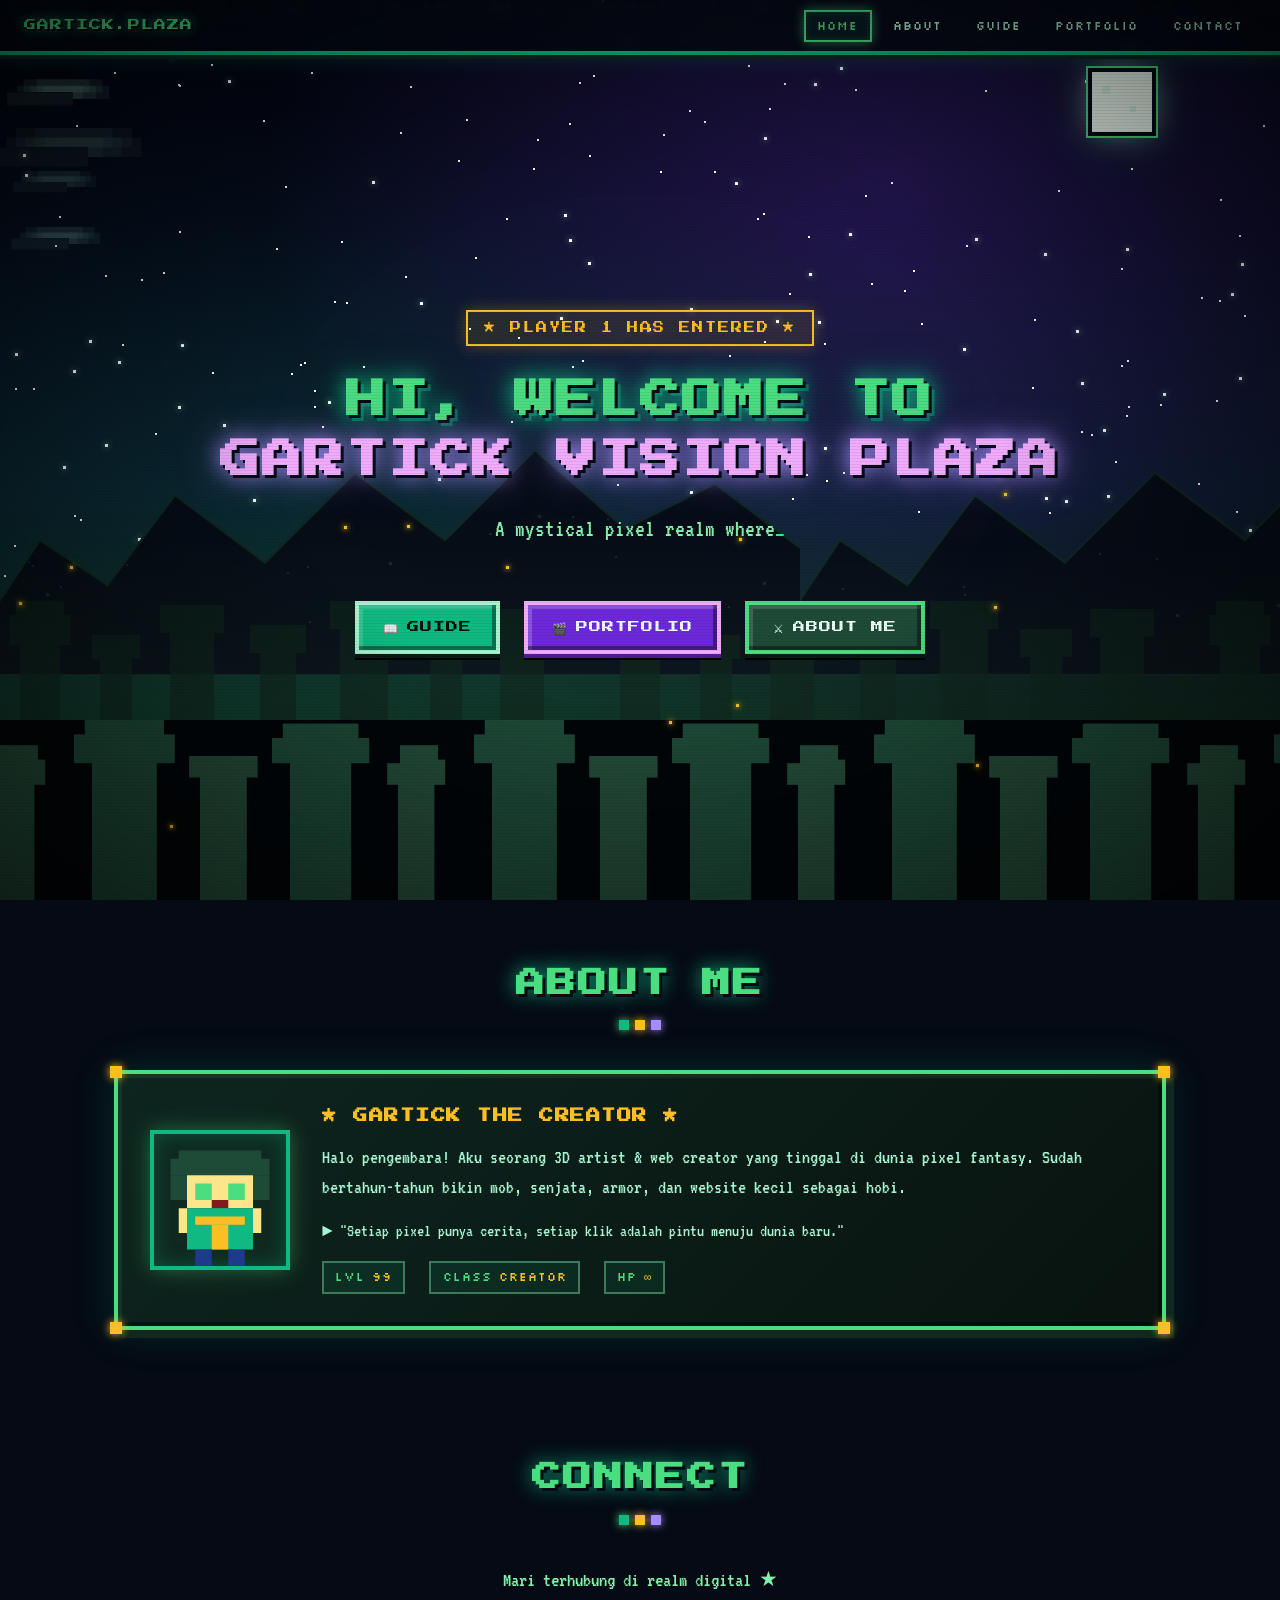
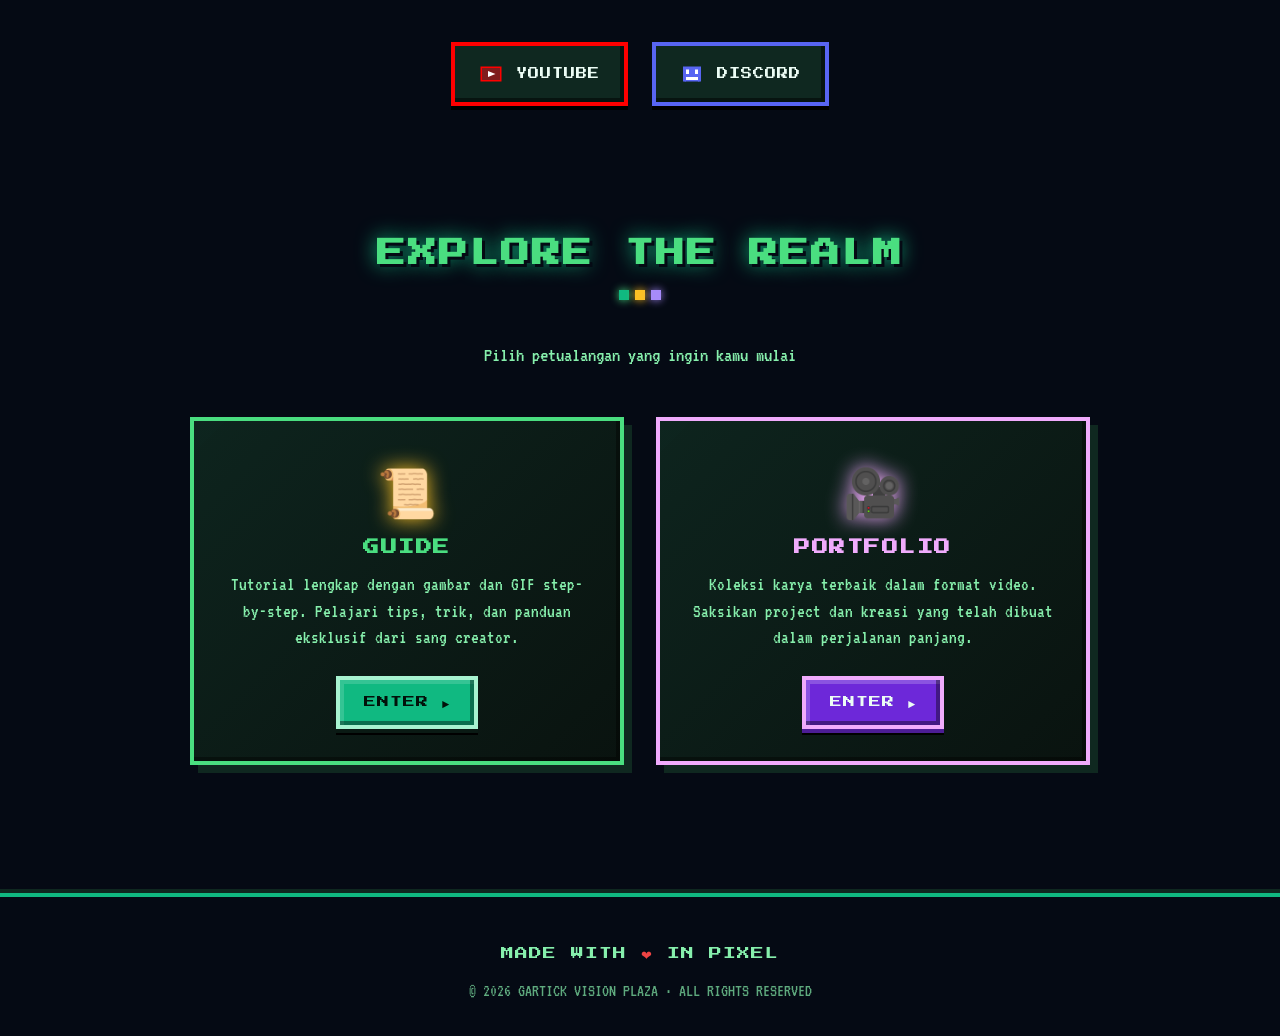
==== index.html @ 2cd1d291 "Add files via upload" ====
<!DOCTYPE html>
<html lang="id">
<head>
  <meta charset="UTF-8">
  <meta name="viewport" content="width=device-width, initial-scale=1.0, maximum-scale=1">
  <title>Gartick Vision Plaza — Home</title>
  <meta name="description" content="Gartick Vision Plaza — a mystical pixel fantasy realm of guides, portfolio, and creative adventures.">
  <meta name="theme-color" content="#0a1a14">
  <link rel="stylesheet" href="style.css">
  <link rel="icon" href="data:image/svg+xml,<svg xmlns='http://www.w3.org/2000/svg' viewBox='0 0 16 16'><rect width='16' height='16' fill='%230a1a14'/><rect x='2' y='2' width='12' height='12' fill='%234ade80'/><rect x='5' y='5' width='6' height='6' fill='%230a1a14'/></svg>">
</head>
<body>

  <!-- LOADER -->
  <div id="loader">
    <div class="loader-text">LOADING...</div>
    <div class="loader-bar"><div class="loader-fill"></div></div>
    <div class="loader-text" style="font-size: 0.6rem; opacity: 0.7;">GARTICK VISION PLAZA</div>
  </div>

  <!-- BACKGROUND -->
  <div class="bg-container">
    <div class="sky-gradient"></div>
    <div class="stars"></div>
    <div class="moon"></div>
    <div class="rain"></div>
    <div class="mountains"></div>
    <div class="trees-back"></div>
    <div class="fog"></div>
    <div class="trees-front"></div>
  </div>
  <div class="scanlines"></div>
  <div class="vignette"></div>

  <!-- NAV -->
  <nav>
    <a href="index.html" class="logo">GARTICK.PLAZA</a>
    <button class="mobile-toggle" aria-label="Menu">☰</button>
    <ul class="nav-links">
      <li><a href="index.html" class="active">HOME</a></li>
      <li><a href="#about">ABOUT</a></li>
      <li><a href="guide.html">GUIDE</a></li>
      <li><a href="portfolio.html">PORTFOLIO</a></li>
      <li><a href="#contact">CONTACT</a></li>
    </ul>
  </nav>

  <!-- HERO -->
  <section class="hero">
    <div class="welcome-tag">★ PLAYER 1 HAS ENTERED ★</div>
    <h1 class="hero-title">
      HI, WELCOME TO<br>
      <span class="accent">GARTICK VISION PLAZA</span>
    </h1>
    <p class="hero-subtitle" data-typewriter="A mystical pixel realm where imagination takes shape..."></p>
    <div class="btn-group">
      <a href="guide.html" class="pixel-btn primary">
        <span>📖</span> GUIDE
      </a>
      <a href="portfolio.html" class="pixel-btn purple">
        <span>🎬</span> PORTFOLIO
      </a>
      <a href="#about" class="pixel-btn">
        <span>⚔</span> ABOUT ME
      </a>
    </div>
  </section>

  <!-- ABOUT -->
  <section class="section reveal" id="about">
    <h2 class="section-title">ABOUT ME</h2>
    <div class="section-divider">
      <span class="pixel"></span>
      <span class="pixel"></span>
      <span class="pixel"></span>
    </div>

    <div class="about-card">
      <span class="corner-tl"></span>
      <span class="corner-tr"></span>
      <div class="avatar-frame">
        <!-- Pixel avatar SVG -->
        <svg class="avatar-sprite" viewBox="0 0 16 16" xmlns="http://www.w3.org/2000/svg">
          <!-- Hair -->
          <rect x="3" y="2" width="10" height="2" fill="#1e4a38"/>
          <rect x="2" y="3" width="12" height="2" fill="#1e4a38"/>
          <rect x="2" y="5" width="2" height="3" fill="#1e4a38"/>
          <rect x="12" y="5" width="2" height="3" fill="#1e4a38"/>
          <!-- Face -->
          <rect x="4" y="5" width="8" height="4" fill="#fde68a"/>
          <!-- Eyes -->
          <rect x="5" y="6" width="2" height="2" fill="#4ade80"/>
          <rect x="9" y="6" width="2" height="2" fill="#4ade80"/>
          <!-- Mouth -->
          <rect x="7" y="8" width="2" height="1" fill="#7f1d1d"/>
          <!-- Body -->
          <rect x="4" y="9" width="8" height="5" fill="#10b981"/>
          <rect x="5" y="10" width="6" height="1" fill="#fbbf24"/>
          <rect x="7" y="11" width="2" height="3" fill="#fbbf24"/>
          <!-- Arms -->
          <rect x="3" y="9" width="1" height="3" fill="#fde68a"/>
          <rect x="12" y="9" width="1" height="3" fill="#fde68a"/>
          <!-- Legs -->
          <rect x="5" y="14" width="2" height="2" fill="#1e3a8a"/>
          <rect x="9" y="14" width="2" height="2" fill="#1e3a8a"/>
        </svg>
      </div>

      <div class="about-text">
        <h3>★ GARTICK THE CREATOR ★</h3>
        <p>Halo pengembara! Aku seorang 3D artist & web creator yang tinggal di dunia pixel fantasy. Sudah bertahun-tahun bikin mob, senjata, armor, dan website kecil sebagai hobi.</p>
        <p class="text-gold" style="font-size: 1.1rem;">► "Setiap pixel punya cerita, setiap klik adalah pintu menuju dunia baru."</p>
        <div class="stat-row">
          <span class="stat">LVL <span class="value">99</span></span>
          <span class="stat">CLASS <span class="value">CREATOR</span></span>
          <span class="stat">HP <span class="value">∞</span></span>
        </div>
      </div>
    </div>
  </section>

  <!-- SOCIAL -->
  <section class="section reveal" id="contact">
    <h2 class="section-title">CONNECT</h2>
    <div class="section-divider">
      <span class="pixel"></span>
      <span class="pixel"></span>
      <span class="pixel"></span>
    </div>
    <p class="section-subtitle">Mari terhubung di realm digital ★</p>

    <div class="social-container">
      <a href="#" target="_blank" rel="noopener" class="social-btn youtube">
        <svg class="icon" viewBox="0 0 16 16" xmlns="http://www.w3.org/2000/svg">
          <rect x="1" y="3" width="14" height="10" fill="#ff0000"/>
          <rect x="2" y="4" width="12" height="8" fill="#7f1d1d"/>
          <polygon points="6,6 6,10 11,8" fill="#fff"/>
        </svg>
        YOUTUBE
      </a>
      <a href="#" target="_blank" rel="noopener" class="social-btn discord">
        <svg class="icon" viewBox="0 0 16 16" xmlns="http://www.w3.org/2000/svg">
          <rect x="2" y="3" width="12" height="10" fill="#5865f2"/>
          <rect x="4" y="5" width="2" height="3" fill="#fff"/>
          <rect x="10" y="5" width="2" height="3" fill="#fff"/>
          <rect x="4" y="10" width="8" height="2" fill="#fff"/>
          <rect x="3" y="11" width="1" height="2" fill="#5865f2"/>
          <rect x="12" y="11" width="1" height="2" fill="#5865f2"/>
        </svg>
        DISCORD
      </a>
    </div>
  </section>

  <!-- ACTION CARDS -->
  <section class="section reveal">
    <h2 class="section-title">EXPLORE THE REALM</h2>
    <div class="section-divider">
      <span class="pixel"></span>
      <span class="pixel"></span>
      <span class="pixel"></span>
    </div>
    <p class="section-subtitle">Pilih petualangan yang ingin kamu mulai</p>

    <div class="action-grid">
      <a href="guide.html" class="action-card">
        <span class="action-icon">📜</span>
        <h3>GUIDE</h3>
        <p>Tutorial lengkap dengan gambar dan GIF step-by-step. Pelajari tips, trik, dan panduan eksklusif dari sang creator.</p>
        <span class="pixel-btn primary">ENTER ►</span>
      </a>

      <a href="portfolio.html" class="action-card purple">
        <span class="action-icon" style="color: var(--magic-pink); text-shadow: 0 0 20px var(--magic-pink);">🎥</span>
        <h3>PORTFOLIO</h3>
        <p>Koleksi karya terbaik dalam format video. Saksikan project dan kreasi yang telah dibuat dalam perjalanan panjang.</p>
        <span class="pixel-btn purple">ENTER ►</span>
      </a>
    </div>
  </section>

  <!-- FOOTER -->
  <footer>
    <div class="footer-heart">MADE WITH <span class="heart">❤</span> IN PIXEL</div>
    <p class="footer-copy">© 2026 GARTICK VISION PLAZA · ALL RIGHTS RESERVED</p>
  </footer>

  <script src="script.js"></script>
</body>
</html>
---- style.css ----
/* ==========================================================
   GARTICK VISION PLAZA — Mystical Forest Pixel Theme
   ========================================================== */

@import url('https://fonts.googleapis.com/css2?family=Press+Start+2P&family=Silkscreen:wght@400;700&family=VT323&display=swap');

:root {
  --bg-deep: #050a14;
  --bg-night: #0a1628;
  --bg-forest: #0a1a14;
  --forest-dark: #0f2820;
  --forest-mid: #1e4a38;
  --forest-light: #3d7a5a;
  --mist: #a7f3d0;
  --glow-cyan: #22d3ee;
  --glow-emerald: #10b981;
  --glow-bright: #4ade80;
  --magic-purple: #a78bfa;
  --magic-pink: #f0abfc;
  --accent-gold: #fbbf24;
  --text-primary: #ecfdf5;
  --text-dim: #86efac;
  --text-soft: #a7f3d0;
  --shadow-deep: #02050a;
}

* {
  margin: 0;
  padding: 0;
  box-sizing: border-box;
  image-rendering: pixelated;
  image-rendering: -moz-crisp-edges;
  image-rendering: crisp-edges;
}

html, body {
  width: 100%;
  overflow-x: hidden;
}

body {
  font-family: 'VT323', monospace;
  background: var(--bg-deep);
  color: var(--text-primary);
  min-height: 100vh;
  position: relative;
  line-height: 1.4;
  cursor: url("data:image/svg+xml;utf8,<svg xmlns='http://www.w3.org/2000/svg' width='16' height='16' viewBox='0 0 16 16'><rect x='6' y='0' width='4' height='4' fill='%234ade80'/><rect x='0' y='6' width='4' height='4' fill='%234ade80'/><rect x='12' y='6' width='4' height='4' fill='%234ade80'/><rect x='6' y='12' width='4' height='4' fill='%234ade80'/><rect x='6' y='6' width='4' height='4' fill='%23fbbf24'/></svg>") 8 8, auto;
}

/* ==========================================================
   BACKGROUND LAYERS
   ========================================================== */

.bg-container {
  position: fixed;
  inset: 0;
  z-index: -10;
  overflow: hidden;
  pointer-events: none;
}

.sky-gradient {
  position: absolute;
  inset: 0;
  background:
    radial-gradient(ellipse at 70% 20%, rgba(124, 58, 237, 0.25) 0%, transparent 50%),
    radial-gradient(ellipse at 20% 80%, rgba(16, 185, 129, 0.15) 0%, transparent 60%),
    linear-gradient(180deg,
      #020611 0%,
      #050a1a 25%,
      #0a1a2a 55%,
      #0a2018 80%,
      #0a1a10 100%);
}

/* Twinkling stars */
.stars {
  position: absolute;
  inset: 0;
}

.star {
  position: absolute;
  background: #fff;
  width: 2px;
  height: 2px;
  animation: twinkle var(--twinkle-speed, 3s) infinite ease-in-out;
  animation-delay: var(--twinkle-delay, 0s);
}

.star.big {
  width: 3px;
  height: 3px;
  box-shadow: 0 0 6px rgba(167, 243, 208, 0.8);
}

@keyframes twinkle {
  0%, 100% { opacity: 0.2; transform: scale(0.8); }
  50% { opacity: 1; transform: scale(1.2); box-shadow: 0 0 8px #fff; }
}

/* Meteors */
.meteor {
  position: absolute;
  width: 2px;
  height: 2px;
  background: #fff;
  box-shadow:
    0 0 4px #fff,
    -1px 0 0 var(--glow-cyan),
    -2px 0 0 var(--glow-cyan),
    -3px 0 0 rgba(34, 211, 238, 0.8),
    -5px 0 0 rgba(34, 211, 238, 0.6),
    -8px 0 0 rgba(34, 211, 238, 0.3),
    -12px 0 0 rgba(34, 211, 238, 0.1);
  animation: meteor-fall var(--meteor-speed, 4s) linear infinite;
  animation-delay: var(--meteor-delay, 0s);
  opacity: 0;
}

@keyframes meteor-fall {
  0% { transform: translate(0, 0) rotate(45deg); opacity: 0; }
  5% { opacity: 1; }
  80% { opacity: 1; }
  100% { transform: translate(-600px, 600px) rotate(45deg); opacity: 0; }
}

/* Moon */
.moon {
  position: absolute;
  top: 8%;
  right: 10%;
  width: 60px;
  height: 60px;
  background: #f0fdf4;
  box-shadow:
    0 0 0 4px #050a14,
    0 0 0 6px #4ade80,
    0 0 30px rgba(167, 243, 208, 0.6),
    0 0 60px rgba(74, 222, 128, 0.3);
  image-rendering: pixelated;
  animation: moon-float 8s ease-in-out infinite;
}

.moon::before {
  content: '';
  position: absolute;
  top: 14px;
  left: 10px;
  width: 8px;
  height: 8px;
  background: #a7f3d0;
  opacity: 0.4;
}
.moon::after {
  content: '';
  position: absolute;
  top: 34px;
  left: 38px;
  width: 6px;
  height: 6px;
  background: #a7f3d0;
  opacity: 0.4;
}

@keyframes moon-float {
  0%, 100% { transform: translateY(0); }
  50% { transform: translateY(-10px); }
}

/* Pixel clouds */
.cloud {
  position: absolute;
  width: 80px;
  height: 16px;
  background: rgba(167, 243, 208, 0.12);
  box-shadow:
    12px -8px 0 rgba(167, 243, 208, 0.12),
    28px -8px 0 rgba(167, 243, 208, 0.12),
    44px -8px 0 rgba(167, 243, 208, 0.12),
    20px -16px 0 rgba(167, 243, 208, 0.12),
    36px -16px 0 rgba(167, 243, 208, 0.12);
  animation: cloud-drift var(--cloud-speed, 60s) linear infinite;
}

@keyframes cloud-drift {
  0% { transform: translateX(-150px); }
  100% { transform: translateX(calc(100vw + 150px)); }
}

/* Rain */
.rain {
  position: absolute;
  inset: 0;
  overflow: hidden;
}

.raindrop {
  position: absolute;
  width: 2px;
  height: 12px;
  background: linear-gradient(180deg, transparent, rgba(74, 222, 128, 0.5));
  animation: rain-fall var(--rain-speed, 0.8s) linear infinite;
  animation-delay: var(--rain-delay, 0s);
}

@keyframes rain-fall {
  0% { transform: translateY(-20vh); opacity: 0; }
  10% { opacity: 1; }
  100% { transform: translateY(110vh); opacity: 0.3; }
}

/* Parallax — Mountains */
.mountains {
  position: absolute;
  bottom: 25vh;
  left: 0;
  width: 100%;
  height: 30vh;
  background-image: url("data:image/svg+xml;utf8,<svg xmlns='http://www.w3.org/2000/svg' viewBox='0 0 400 120' preserveAspectRatio='xMidYMax slice'><polygon points='0,120 40,60 70,80 100,40 140,70 180,30 220,60 260,20 300,55 340,35 380,65 400,50 400,120' fill='%23050a14'/><polygon points='0,120 40,60 70,80 100,40 140,70 180,30 220,60 260,20 300,55 340,35 380,65 400,50 400,120' fill='none' stroke='%230f2820' stroke-width='1'/></svg>");
  background-repeat: repeat-x;
  background-size: 800px 100%;
  opacity: 0.9;
  animation: parallax-slow 120s linear infinite;
}

@keyframes parallax-slow {
  0% { background-position: 0 0; }
  100% { background-position: 800px 0; }
}

/* Parallax — Distant trees */
.trees-back {
  position: absolute;
  bottom: 15vh;
  left: 0;
  width: 100%;
  height: 22vh;
  background-image: url("data:image/svg+xml;utf8,<svg xmlns='http://www.w3.org/2000/svg' viewBox='0 0 300 100' preserveAspectRatio='xMidYMax slice'><g fill='%230a1f18'><rect x='10' y='30' width='20' height='70'/><rect x='5' y='25' width='30' height='15'/><rect x='8' y='18' width='24' height='10'/><rect x='50' y='40' width='16' height='60'/><rect x='46' y='35' width='24' height='12'/><rect x='85' y='25' width='22' height='75'/><rect x='80' y='20' width='32' height='14'/><rect x='130' y='35' width='18' height='65'/><rect x='125' y='30' width='28' height='14'/><rect x='170' y='22' width='24' height='78'/><rect x='165' y='18' width='34' height='14'/><rect x='215' y='38' width='16' height='62'/><rect x='210' y='32' width='26' height='14'/><rect x='250' y='28' width='22' height='72'/><rect x='245' y='22' width='32' height='14'/></g></svg>");
  background-repeat: repeat-x;
  background-size: 600px 100%;
  opacity: 0.7;
  animation: parallax-mid 80s linear infinite;
}

@keyframes parallax-mid {
  0% { background-position: 0 0; }
  100% { background-position: 600px 0; }
}

/* Parallax — Foreground trees */
.trees-front {
  position: absolute;
  bottom: 0;
  left: 0;
  width: 100%;
  height: 20vh;
  background-image: url("data:image/svg+xml;utf8,<svg xmlns='http://www.w3.org/2000/svg' viewBox='0 0 400 100' preserveAspectRatio='xMidYMax slice'><g><rect x='0' y='0' width='400' height='100' fill='%23020609'/><g fill='%231e4a38'><rect x='20' y='20' width='32' height='80'/><rect x='12' y='12' width='48' height='20'/><rect x='16' y='6' width='40' height='10'/><rect x='24' y='0' width='24' height='8'/></g><g fill='%230f2820'><rect x='28' y='20' width='4' height='80'/></g><g fill='%23254d3a'><rect x='80' y='30' width='28' height='70'/><rect x='74' y='22' width='40' height='14'/><rect x='78' y='14' width='32' height='10'/></g><g fill='%231e4a38'><rect x='140' y='15' width='36' height='85'/><rect x='130' y='8' width='56' height='16'/><rect x='136' y='0' width='44' height='10'/></g><g fill='%23254d3a'><rect x='200' y='28' width='26' height='72'/><rect x='194' y='20' width='38' height='12'/></g><g fill='%231e4a38'><rect x='250' y='18' width='34' height='82'/><rect x='240' y='10' width='54' height='14'/><rect x='246' y='2' width='42' height='10'/></g><g fill='%23254d3a'><rect x='310' y='32' width='24' height='68'/><rect x='304' y='24' width='36' height='12'/></g><g fill='%231e4a38'><rect x='360' y='22' width='30' height='78'/><rect x='352' y='14' width='46' height='14'/></g></g></svg>");
  background-repeat: repeat-x;
  background-size: 400px 100%;
  opacity: 1;
  animation: parallax-fast 40s linear infinite;
}

@keyframes parallax-fast {
  0% { background-position: 0 0; }
  100% { background-position: 400px 0; }
}

/* Fog layer */
.fog {
  position: absolute;
  bottom: 0;
  left: 0;
  width: 200%;
  height: 40vh;
  background: linear-gradient(180deg, transparent 0%, rgba(167, 243, 208, 0.04) 40%, rgba(74, 222, 128, 0.08) 100%);
  animation: fog-drift 30s ease-in-out infinite alternate;
}

@keyframes fog-drift {
  0% { transform: translateX(-10%); }
  100% { transform: translateX(-50%); }
}

/* Fireflies */
.firefly {
  position: absolute;
  width: 3px;
  height: 3px;
  background: var(--accent-gold);
  box-shadow:
    0 0 4px var(--accent-gold),
    0 0 10px var(--accent-gold),
    0 0 20px rgba(251, 191, 36, 0.4);
  animation: firefly-float var(--ff-speed, 8s) ease-in-out infinite,
             firefly-blink var(--ff-blink, 2s) ease-in-out infinite;
  animation-delay: var(--ff-delay, 0s);
}

@keyframes firefly-float {
  0%, 100% { transform: translate(0, 0); }
  25% { transform: translate(40px, -30px); }
  50% { transform: translate(-20px, -60px); }
  75% { transform: translate(30px, -20px); }
}

@keyframes firefly-blink {
  0%, 100% { opacity: 0.2; }
  50% { opacity: 1; }
}

/* Scanline overlay */
.scanlines {
  position: fixed;
  inset: 0;
  z-index: 1000;
  pointer-events: none;
  background: repeating-linear-gradient(
    0deg,
    rgba(0, 0, 0, 0.15),
    rgba(0, 0, 0, 0.15) 1px,
    transparent 1px,
    transparent 3px
  );
  mix-blend-mode: multiply;
  opacity: 0.4;
}

/* Vignette */
.vignette {
  position: fixed;
  inset: 0;
  z-index: 999;
  pointer-events: none;
  background: radial-gradient(ellipse at center, transparent 40%, rgba(0, 0, 0, 0.6) 100%);
}

/* ==========================================================
   NAVIGATION
   ========================================================== */

nav {
  position: fixed;
  top: 0;
  left: 0;
  right: 0;
  z-index: 500;
  padding: 0.9rem 1.5rem;
  background: rgba(5, 10, 20, 0.85);
  border-bottom: 4px solid var(--glow-emerald);
  display: flex;
  justify-content: space-between;
  align-items: center;
  backdrop-filter: blur(6px);
  box-shadow: 0 4px 20px rgba(16, 185, 129, 0.2);
}

nav::after {
  content: '';
  position: absolute;
  bottom: -8px;
  left: 0;
  right: 0;
  height: 4px;
  background: var(--forest-dark);
}

.logo {
  font-family: 'Press Start 2P', monospace;
  font-size: 0.75rem;
  color: var(--glow-bright);
  text-shadow: 2px 2px 0 #000, 0 0 12px var(--glow-emerald);
  letter-spacing: 1px;
  text-decoration: none;
  transition: transform 0.2s;
}

.logo:hover {
  transform: scale(1.05);
}

.nav-links {
  display: flex;
  gap: 0.5rem;
  list-style: none;
}

.nav-links a {
  font-family: 'Silkscreen', monospace;
  font-size: 0.75rem;
  color: var(--text-soft);
  text-decoration: none;
  padding: 0.4rem 0.7rem;
  border: 2px solid transparent;
  transition: all 0.15s;
  letter-spacing: 1px;
}

.nav-links a:hover,
.nav-links a.active {
  color: var(--glow-bright);
  border-color: var(--glow-bright);
  box-shadow: 0 0 12px rgba(74, 222, 128, 0.6), inset 0 0 6px rgba(74, 222, 128, 0.2);
  background: rgba(16, 185, 129, 0.1);
}

.mobile-toggle {
  display: none;
  background: transparent;
  border: 2px solid var(--glow-bright);
  color: var(--glow-bright);
  font-family: 'Press Start 2P', monospace;
  padding: 0.4rem 0.6rem;
  cursor: pointer;
  font-size: 0.7rem;
}

@media (max-width: 720px) {
  .mobile-toggle { display: block; }
  .nav-links {
    display: none;
    position: absolute;
    top: 100%;
    left: 0;
    right: 0;
    flex-direction: column;
    background: rgba(5, 10, 20, 0.98);
    padding: 1rem;
    border-bottom: 4px solid var(--glow-emerald);
    gap: 0.5rem;
  }
  .nav-links.open { display: flex; }
  .nav-links a { text-align: center; }
}

/* ==========================================================
   HERO SECTION
   ========================================================== */

.hero {
  min-height: 100vh;
  display: flex;
  flex-direction: column;
  justify-content: center;
  align-items: center;
  padding: 7rem 1.5rem 3rem;
  text-align: center;
  position: relative;
}

.welcome-tag {
  font-family: 'Press Start 2P', monospace;
  font-size: 0.7rem;
  color: var(--accent-gold);
  background: rgba(251, 191, 36, 0.1);
  border: 2px solid var(--accent-gold);
  padding: 0.5rem 1rem;
  margin-bottom: 1.5rem;
  box-shadow: 0 0 15px rgba(251, 191, 36, 0.3);
  letter-spacing: 2px;
  animation: tag-bounce 2.5s ease-in-out infinite;
}

@keyframes tag-bounce {
  0%, 100% { transform: translateY(0); }
  50% { transform: translateY(-6px); }
}

.hero-title {
  font-family: 'Press Start 2P', monospace;
  font-size: clamp(1.1rem, 5vw, 2.5rem);
  color: var(--glow-bright);
  text-shadow:
    3px 3px 0 var(--bg-deep),
    6px 6px 0 rgba(16, 185, 129, 0.4),
    0 0 20px var(--glow-emerald),
    0 0 40px rgba(16, 185, 129, 0.5);
  margin-bottom: 1.5rem;
  line-height: 1.5;
  letter-spacing: 2px;
  animation: title-glow 3s ease-in-out infinite;
}

@keyframes title-glow {
  0%, 100% {
    text-shadow:
      3px 3px 0 var(--bg-deep),
      6px 6px 0 rgba(16, 185, 129, 0.4),
      0 0 20px var(--glow-emerald);
  }
  50% {
    text-shadow:
      3px 3px 0 var(--bg-deep),
      6px 6px 0 rgba(16, 185, 129, 0.4),
      0 0 40px var(--glow-bright),
      0 0 60px rgba(74, 222, 128, 0.6);
  }
}

.hero-title .accent {
  color: var(--magic-pink);
  text-shadow:
    3px 3px 0 var(--bg-deep),
    0 0 20px var(--magic-purple),
    0 0 40px rgba(167, 139, 250, 0.6);
}

.hero-subtitle {
  font-family: 'VT323', monospace;
  font-size: 1.5rem;
  color: var(--text-dim);
  margin-bottom: 2.5rem;
  max-width: 600px;
  line-height: 1.3;
}

.hero-subtitle .blink {
  animation: blink 1s step-end infinite;
  color: var(--glow-bright);
}

@keyframes blink {
  50% { opacity: 0; }
}

/* ==========================================================
   PIXEL BUTTONS
   ========================================================== */

.pixel-btn {
  font-family: 'Press Start 2P', monospace;
  font-size: 0.75rem;
  padding: 14px 24px;
  background: var(--forest-mid);
  color: var(--text-primary);
  border: 4px solid var(--glow-bright);
  box-shadow:
    inset -4px -4px 0 rgba(0, 0, 0, 0.4),
    inset 4px 4px 0 rgba(255, 255, 255, 0.15),
    0 4px 0 #0a1a14,
    0 6px 0 #000;
  text-transform: uppercase;
  letter-spacing: 1px;
  cursor: pointer;
  text-decoration: none;
  display: inline-flex;
  align-items: center;
  justify-content: center;
  gap: 0.5rem;
  transition: all 0.08s ease-out;
  position: relative;
  min-width: 140px;
}

.pixel-btn:hover {
  transform: translateY(-2px);
  background: var(--forest-light);
  box-shadow:
    inset -4px -4px 0 rgba(0, 0, 0, 0.4),
    inset 4px 4px 0 rgba(255, 255, 255, 0.2),
    0 6px 0 #0a1a14,
    0 8px 0 #000,
    0 0 25px rgba(74, 222, 128, 0.7);
}

.pixel-btn:active {
  transform: translateY(4px);
  box-shadow:
    inset -4px -4px 0 rgba(0, 0, 0, 0.4),
    inset 4px 4px 0 rgba(255, 255, 255, 0.1),
    0 0 0 #0a1a14,
    0 2px 0 #000;
}

.pixel-btn.primary {
  background: var(--glow-emerald);
  color: #02110a;
  border-color: #a7f3d0;
}

.pixel-btn.primary:hover {
  background: var(--glow-bright);
}

.pixel-btn.accent {
  background: #dc2626;
  color: #fff;
  border-color: #fbbf24;
  box-shadow:
    inset -4px -4px 0 rgba(0, 0, 0, 0.4),
    inset 4px 4px 0 rgba(255, 255, 255, 0.2),
    0 4px 0 #7f1d1d,
    0 6px 0 #000;
}

.pixel-btn.accent:hover {
  background: #ef4444;
  box-shadow:
    inset -4px -4px 0 rgba(0, 0, 0, 0.4),
    inset 4px 4px 0 rgba(255, 255, 255, 0.25),
    0 6px 0 #7f1d1d,
    0 8px 0 #000,
    0 0 25px rgba(251, 191, 36, 0.7);
}

.pixel-btn.purple {
  background: #6d28d9;
  border-color: var(--magic-pink);
  box-shadow:
    inset -4px -4px 0 rgba(0, 0, 0, 0.4),
    inset 4px 4px 0 rgba(255, 255, 255, 0.2),
    0 4px 0 #4c1d95,
    0 6px 0 #000;
}

.pixel-btn.purple:hover {
  background: #7c3aed;
  box-shadow:
    inset -4px -4px 0 rgba(0, 0, 0, 0.4),
    inset 4px 4px 0 rgba(255, 255, 255, 0.25),
    0 6px 0 #4c1d95,
    0 8px 0 #000,
    0 0 25px rgba(240, 171, 252, 0.7);
}

.btn-group {
  display: flex;
  gap: 1.5rem;
  flex-wrap: wrap;
  justify-content: center;
  margin-top: 1rem;
}

/* ==========================================================
   ABOUT SECTION
   ========================================================== */

.section {
  padding: 4rem 1.5rem;
  position: relative;
  max-width: 1100px;
  margin: 0 auto;
}

.section-title {
  font-family: 'Press Start 2P', monospace;
  font-size: clamp(1rem, 3.5vw, 1.8rem);
  color: var(--glow-bright);
  text-align: center;
  margin-bottom: 0.8rem;
  text-shadow: 3px 3px 0 var(--bg-deep), 0 0 20px var(--glow-emerald);
  letter-spacing: 2px;
}

.section-subtitle {
  font-family: 'VT323', monospace;
  font-size: 1.3rem;
  color: var(--text-dim);
  text-align: center;
  margin-bottom: 3rem;
}

.section-divider {
  display: flex;
  align-items: center;
  justify-content: center;
  gap: 6px;
  margin: 1rem auto 2.5rem;
}

.section-divider .pixel {
  width: 10px;
  height: 10px;
  background: var(--glow-emerald);
  box-shadow: 0 0 8px var(--glow-bright);
}

.section-divider .pixel:nth-child(2) { background: var(--accent-gold); box-shadow: 0 0 8px var(--accent-gold); }
.section-divider .pixel:nth-child(3) { background: var(--magic-purple); box-shadow: 0 0 8px var(--magic-purple); }

.about-card {
  background: linear-gradient(135deg, rgba(15, 40, 32, 0.9), rgba(10, 20, 15, 0.9));
  border: 4px solid var(--glow-bright);
  padding: 2rem;
  position: relative;
  display: grid;
  grid-template-columns: auto 1fr;
  gap: 2rem;
  align-items: center;
  box-shadow:
    inset -4px -4px 0 rgba(0, 0, 0, 0.4),
    inset 4px 4px 0 rgba(74, 222, 128, 0.1),
    8px 8px 0 var(--forest-dark),
    0 0 40px rgba(16, 185, 129, 0.2);
  backdrop-filter: blur(4px);
}

/* Pixel corners */
.about-card::before,
.about-card::after,
.about-card > .corner-tl,
.about-card > .corner-tr {
  content: '';
  position: absolute;
  width: 12px;
  height: 12px;
  background: var(--accent-gold);
  box-shadow: 0 0 8px var(--accent-gold);
}

.about-card::before { top: -8px; left: -8px; }
.about-card::after { bottom: -8px; right: -8px; }
.about-card .corner-tl { top: -8px; right: -8px; }
.about-card .corner-tr { bottom: -8px; left: -8px; }

.avatar-frame {
  width: 140px;
  height: 140px;
  background: var(--forest-dark);
  border: 4px solid var(--glow-emerald);
  display: flex;
  align-items: center;
  justify-content: center;
  position: relative;
  box-shadow:
    inset 0 0 20px rgba(16, 185, 129, 0.3),
    0 0 20px rgba(74, 222, 128, 0.4);
  flex-shrink: 0;
}

.avatar-sprite {
  width: 100%;
  height: 100%;
  image-rendering: pixelated;
  animation: sprite-bounce 1.2s ease-in-out infinite;
}

@keyframes sprite-bounce {
  0%, 100% { transform: translateY(0); }
  50% { transform: translateY(-6px); }
}

.about-text h3 {
  font-family: 'Press Start 2P', monospace;
  font-size: 0.9rem;
  color: var(--accent-gold);
  margin-bottom: 1rem;
  letter-spacing: 1.5px;
}

.about-text p {
  font-family: 'VT323', monospace;
  font-size: 1.25rem;
  color: var(--text-soft);
  line-height: 1.5;
  margin-bottom: 1rem;
}

.stat-row {
  display: flex;
  gap: 1.5rem;
  flex-wrap: wrap;
  margin-top: 1rem;
}

.stat {
  font-family: 'Silkscreen', monospace;
  font-size: 0.75rem;
  color: var(--glow-bright);
  padding: 0.4rem 0.7rem;
  border: 2px solid var(--forest-light);
  background: rgba(16, 185, 129, 0.1);
  letter-spacing: 1px;
}

.stat .value { color: var(--accent-gold); }

@media (max-width: 640px) {
  .about-card {
    grid-template-columns: 1fr;
    text-align: center;
    padding: 1.5rem;
  }
  .avatar-frame { margin: 0 auto; width: 120px; height: 120px; }
  .stat-row { justify-content: center; }
}

/* ==========================================================
   SOCIAL MEDIA
   ========================================================== */

.social-container {
  display: flex;
  gap: 1.5rem;
  justify-content: center;
  flex-wrap: wrap;
  margin-top: 2rem;
}

.social-btn {
  font-family: 'Press Start 2P', monospace;
  font-size: 0.7rem;
  padding: 1rem 1.5rem;
  background: var(--forest-dark);
  color: var(--text-primary);
  border: 4px solid;
  text-decoration: none;
  display: flex;
  align-items: center;
  gap: 0.8rem;
  transition: all 0.15s;
  cursor: pointer;
  box-shadow:
    inset -4px -4px 0 rgba(0, 0, 0, 0.5),
    0 4px 0 #000;
  letter-spacing: 1px;
}

.social-btn:hover {
  transform: translateY(-3px) scale(1.02);
  box-shadow:
    inset -4px -4px 0 rgba(0, 0, 0, 0.5),
    0 6px 0 #000;
}

.social-btn.youtube {
  border-color: #ff0000;
}
.social-btn.youtube:hover {
  background: #7f1d1d;
  box-shadow:
    inset -4px -4px 0 rgba(0, 0, 0, 0.5),
    0 6px 0 #000,
    0 0 25px rgba(239, 68, 68, 0.7);
}

.social-btn.discord {
  border-color: #5865f2;
}
.social-btn.discord:hover {
  background: #312e81;
  box-shadow:
    inset -4px -4px 0 rgba(0, 0, 0, 0.5),
    0 6px 0 #000,
    0 0 25px rgba(88, 101, 242, 0.7);
}

.social-btn .icon {
  width: 24px;
  height: 24px;
  image-rendering: pixelated;
}

/* ==========================================================
   ACTION CARDS (Guide / Portfolio on home)
   ========================================================== */

.action-grid {
  display: grid;
  grid-template-columns: repeat(auto-fit, minmax(280px, 1fr));
  gap: 2rem;
  max-width: 900px;
  margin: 0 auto;
}

.action-card {
  background: linear-gradient(135deg, rgba(15, 40, 32, 0.9), rgba(10, 20, 15, 0.95));
  border: 4px solid var(--glow-bright);
  padding: 2rem;
  text-align: center;
  position: relative;
  text-decoration: none;
  color: var(--text-primary);
  transition: all 0.2s;
  box-shadow:
    inset -4px -4px 0 rgba(0, 0, 0, 0.4),
    8px 8px 0 var(--forest-dark);
  overflow: hidden;
}

.action-card::before {
  content: '';
  position: absolute;
  inset: 0;
  background: radial-gradient(circle at 50% 50%, rgba(74, 222, 128, 0.15), transparent 70%);
  opacity: 0;
  transition: opacity 0.3s;
}

.action-card:hover {
  transform: translate(-3px, -3px);
  box-shadow:
    inset -4px -4px 0 rgba(0, 0, 0, 0.4),
    11px 11px 0 var(--forest-dark),
    0 0 40px rgba(74, 222, 128, 0.4);
}

.action-card:hover::before { opacity: 1; }

.action-card.purple { border-color: var(--magic-pink); }
.action-card.purple:hover {
  box-shadow:
    inset -4px -4px 0 rgba(0, 0, 0, 0.4),
    11px 11px 0 var(--forest-dark),
    0 0 40px rgba(240, 171, 252, 0.5);
}

.action-icon {
  font-family: 'Press Start 2P', monospace;
  font-size: 3rem;
  display: block;
  margin-bottom: 1rem;
  color: var(--accent-gold);
  text-shadow: 0 0 20px var(--accent-gold);
  animation: icon-pulse 2s ease-in-out infinite;
}

@keyframes icon-pulse {
  0%, 100% { transform: scale(1); }
  50% { transform: scale(1.1); }
}

.action-card h3 {
  font-family: 'Press Start 2P', monospace;
  font-size: 1rem;
  color: var(--glow-bright);
  margin-bottom: 0.8rem;
  letter-spacing: 1.5px;
}

.action-card.purple h3 { color: var(--magic-pink); }

.action-card p {
  font-family: 'VT323', monospace;
  font-size: 1.2rem;
  color: var(--text-dim);
  line-height: 1.4;
  margin-bottom: 1.5rem;
  position: relative;
  z-index: 1;
}

/* ==========================================================
   CONTENT GRID (for guide/portfolio pages)
   ========================================================== */

.page-header {
  padding: 8rem 1.5rem 3rem;
  text-align: center;
  position: relative;
}

.page-crumb {
  font-family: 'Silkscreen', monospace;
  font-size: 0.85rem;
  color: var(--text-dim);
  margin-bottom: 1rem;
  letter-spacing: 2px;
}

.page-crumb a {
  color: var(--glow-bright);
  text-decoration: none;
  transition: color 0.2s;
}
.page-crumb a:hover { color: var(--accent-gold); }

.page-title {
  font-family: 'Press Start 2P', monospace;
  font-size: clamp(1.3rem, 5vw, 2.5rem);
  color: var(--glow-bright);
  text-shadow:
    3px 3px 0 var(--bg-deep),
    0 0 20px var(--glow-emerald);
  margin-bottom: 1rem;
  letter-spacing: 2px;
  animation: title-glow 3s ease-in-out infinite;
}

.page-desc {
  font-family: 'VT323', monospace;
  font-size: 1.4rem;
  color: var(--text-dim);
  max-width: 700px;
  margin: 0 auto;
}

.content-grid {
  display: grid;
  grid-template-columns: repeat(auto-fill, minmax(300px, 1fr));
  gap: 2rem;
  max-width: 1100px;
  margin: 2rem auto;
  padding: 0 1.5rem 4rem;
}

.content-card {
  background: var(--forest-dark);
  border: 4px solid var(--glow-bright);
  overflow: hidden;
  position: relative;
  transition: all 0.2s;
  box-shadow:
    inset -4px -4px 0 rgba(0, 0, 0, 0.4),
    6px 6px 0 var(--shadow-deep);
}

.content-card:hover {
  transform: translate(-3px, -3px);
  box-shadow:
    inset -4px -4px 0 rgba(0, 0, 0, 0.4),
    9px 9px 0 var(--shadow-deep),
    0 0 30px rgba(74, 222, 128, 0.4);
}

.card-media {
  width: 100%;
  aspect-ratio: 16 / 10;
  background: var(--bg-deep);
  position: relative;
  overflow: hidden;
  border-bottom: 4px solid var(--glow-bright);
}

.card-media img,
.card-media video,
.card-media iframe {
  width: 100%;
  height: 100%;
  object-fit: cover;
  display: block;
  border: none;
}

.card-media .badge {
  position: absolute;
  top: 10px;
  left: 10px;
  background: var(--accent-gold);
  color: #000;
  padding: 4px 8px;
  font-family: 'Press Start 2P', monospace;
  font-size: 0.55rem;
  letter-spacing: 1px;
  z-index: 2;
  box-shadow: 2px 2px 0 #000;
}

.card-media .play-overlay {
  position: absolute;
  inset: 0;
  display: flex;
  align-items: center;
  justify-content: center;
  background: rgba(5, 10, 20, 0.4);
  opacity: 0;
  transition: opacity 0.2s;
  pointer-events: none;
}

.content-card:hover .card-media .play-overlay {
  opacity: 1;
}

.play-icon {
  width: 60px;
  height: 60px;
  background: var(--glow-bright);
  display: flex;
  align-items: center;
  justify-content: center;
  border: 4px solid #000;
  box-shadow: 0 0 20px var(--glow-bright);
}

.play-icon::after {
  content: '';
  width: 0;
  height: 0;
  border-left: 18px solid #000;
  border-top: 12px solid transparent;
  border-bottom: 12px solid transparent;
  margin-left: 6px;
}

.card-body {
  padding: 1.2rem;
}

.card-title {
  font-family: 'Press Start 2P', monospace;
  font-size: 0.8rem;
  color: var(--glow-bright);
  margin-bottom: 0.7rem;
  line-height: 1.4;
  letter-spacing: 1px;
}

.card-desc {
  font-family: 'VT323', monospace;
  font-size: 1.15rem;
  color: var(--text-dim);
  margin-bottom: 1rem;
  line-height: 1.3;
}

.card-tags {
  display: flex;
  gap: 0.4rem;
  flex-wrap: wrap;
}

.card-tag {
  font-family: 'Silkscreen', monospace;
  font-size: 0.65rem;
  color: var(--accent-gold);
  background: rgba(251, 191, 36, 0.1);
  border: 2px solid var(--accent-gold);
  padding: 2px 8px;
  letter-spacing: 1px;
}

.card-tag.purple { color: var(--magic-pink); border-color: var(--magic-pink); background: rgba(240, 171, 252, 0.1); }
.card-tag.cyan { color: var(--glow-cyan); border-color: var(--glow-cyan); background: rgba(34, 211, 238, 0.1); }

/* ==========================================================
   FOOTER
   ========================================================== */

footer {
  padding: 3rem 1.5rem 2rem;
  border-top: 4px solid var(--glow-emerald);
  background: rgba(5, 10, 20, 0.8);
  text-align: center;
  position: relative;
  margin-top: 4rem;
}

footer::before {
  content: '';
  position: absolute;
  top: -8px;
  left: 0;
  right: 0;
  height: 4px;
  background: var(--forest-dark);
}

.footer-heart {
  font-family: 'Press Start 2P', monospace;
  font-size: 0.8rem;
  color: var(--text-dim);
  margin-bottom: 1rem;
  letter-spacing: 1px;
}

.footer-heart .heart {
  color: #ef4444;
  animation: heart-beat 1s ease-in-out infinite;
  display: inline-block;
}

@keyframes heart-beat {
  0%, 100% { transform: scale(1); }
  50% { transform: scale(1.3); }
}

.footer-copy {
  font-family: 'VT323', monospace;
  font-size: 1.1rem;
  color: var(--text-dim);
  opacity: 0.7;
}

/* ==========================================================
   LOADING PIXEL SCREEN
   ========================================================== */

#loader {
  position: fixed;
  inset: 0;
  z-index: 9999;
  background: var(--bg-deep);
  display: flex;
  flex-direction: column;
  align-items: center;
  justify-content: center;
  gap: 1.5rem;
  transition: opacity 0.6s, visibility 0.6s;
}

#loader.done {
  opacity: 0;
  visibility: hidden;
}

.loader-text {
  font-family: 'Press Start 2P', monospace;
  color: var(--glow-bright);
  font-size: 0.9rem;
  text-shadow: 0 0 15px var(--glow-emerald);
  letter-spacing: 2px;
  animation: loader-blink 1s step-end infinite;
}

@keyframes loader-blink {
  50% { opacity: 0.3; }
}

.loader-bar {
  width: 200px;
  height: 16px;
  border: 3px solid var(--glow-bright);
  background: var(--forest-dark);
  position: relative;
  overflow: hidden;
}

.loader-fill {
  height: 100%;
  background: var(--glow-bright);
  box-shadow: 0 0 10px var(--glow-bright);
  animation: loader-fill 1.8s ease-out forwards;
}

@keyframes loader-fill {
  0% { width: 0%; }
  100% { width: 100%; }
}

/* ==========================================================
   UTILITY
   ========================================================== */

.reveal {
  opacity: 0;
  transform: translateY(30px);
  transition: opacity 0.8s cubic-bezier(0.25, 0.46, 0.45, 0.94), transform 0.8s cubic-bezier(0.25, 0.46, 0.45, 0.94);
}
.reveal.visible {
  opacity: 1;
  transform: translateY(0);
}

.text-glow { color: var(--glow-bright); }
.text-gold { color: var(--accent-gold); }
.text-purple { color: var(--magic-pink); }

/* Small screens tuning */
@media (max-width: 480px) {
  .hero { padding: 6rem 1rem 2rem; }
  .btn-group { flex-direction: column; align-items: stretch; }
  .btn-group .pixel-btn { width: 100%; }
  .section { padding: 3rem 1rem; }
  nav { padding: 0.7rem 1rem; }
  .logo { font-size: 0.6rem; }
  .hero-subtitle { font-size: 1.2rem; }
  .social-container { flex-direction: column; align-items: stretch; }
  .social-btn { justify-content: center; }
}
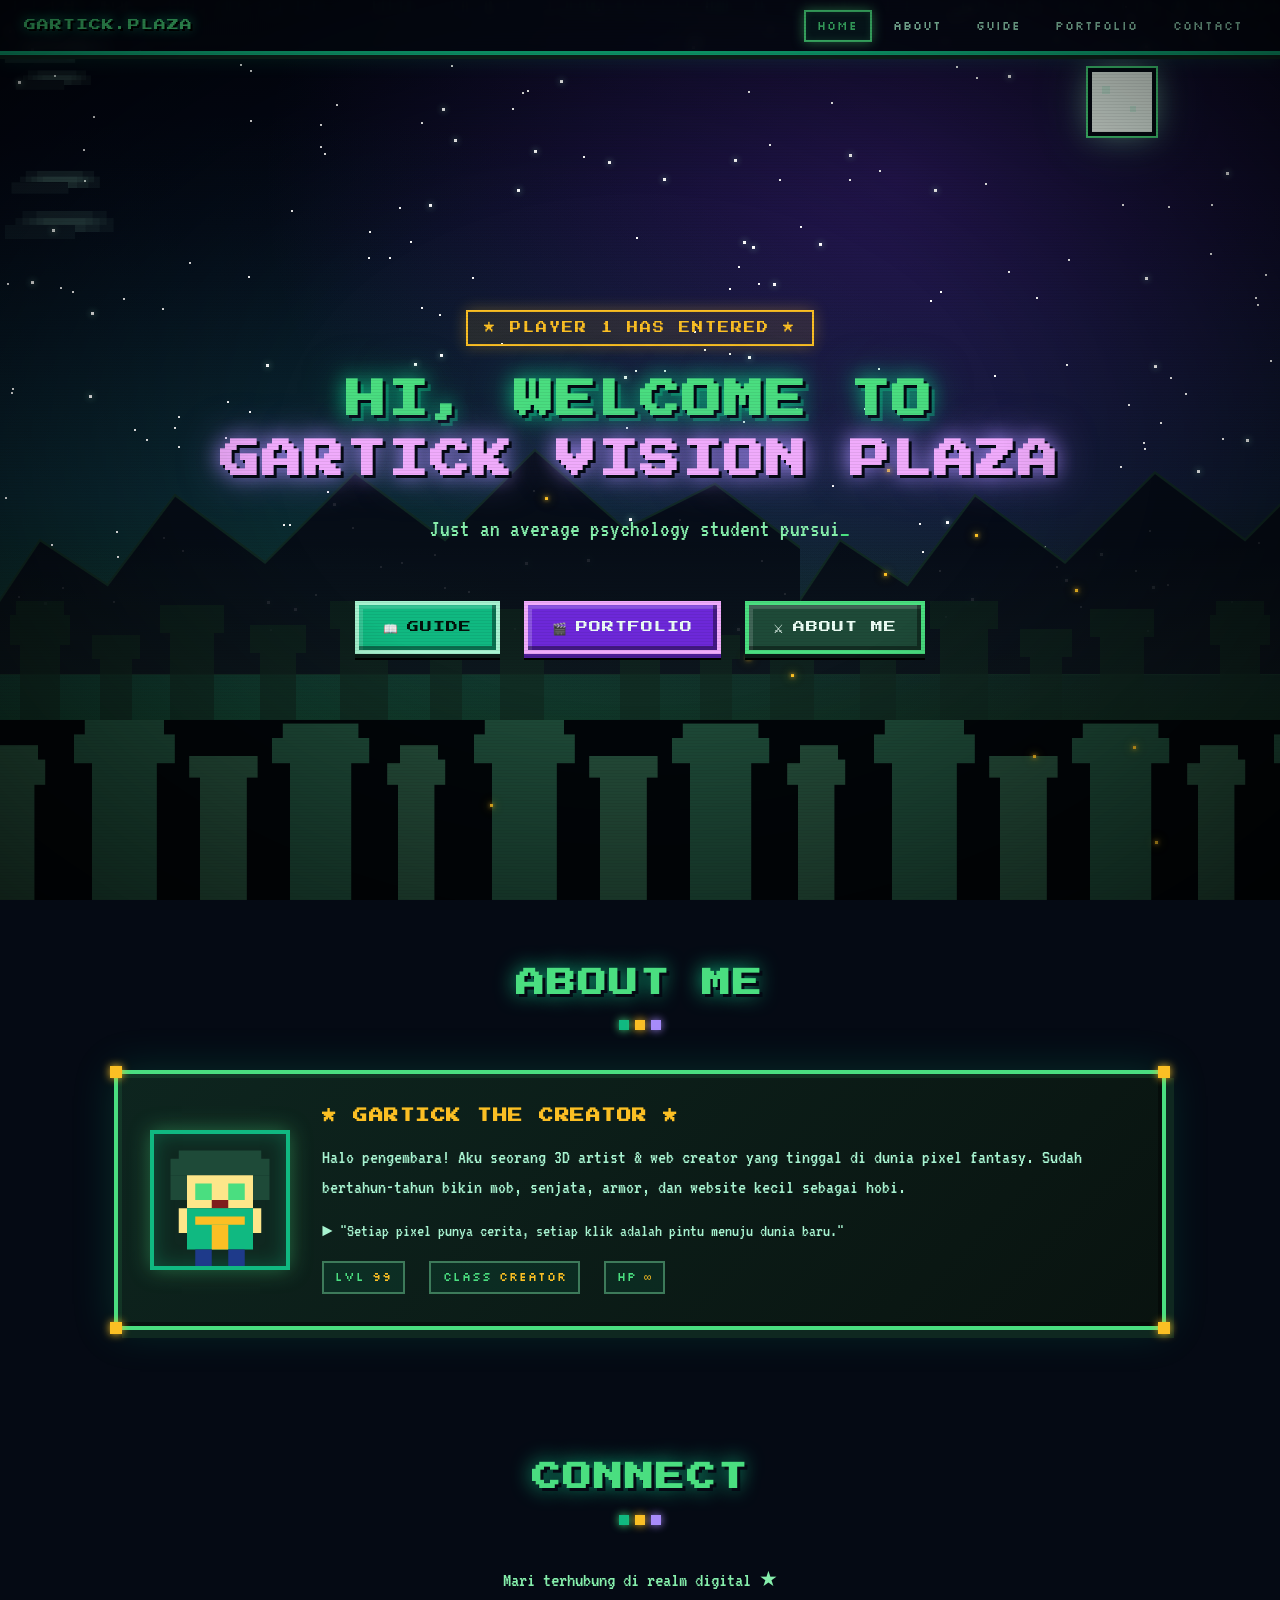
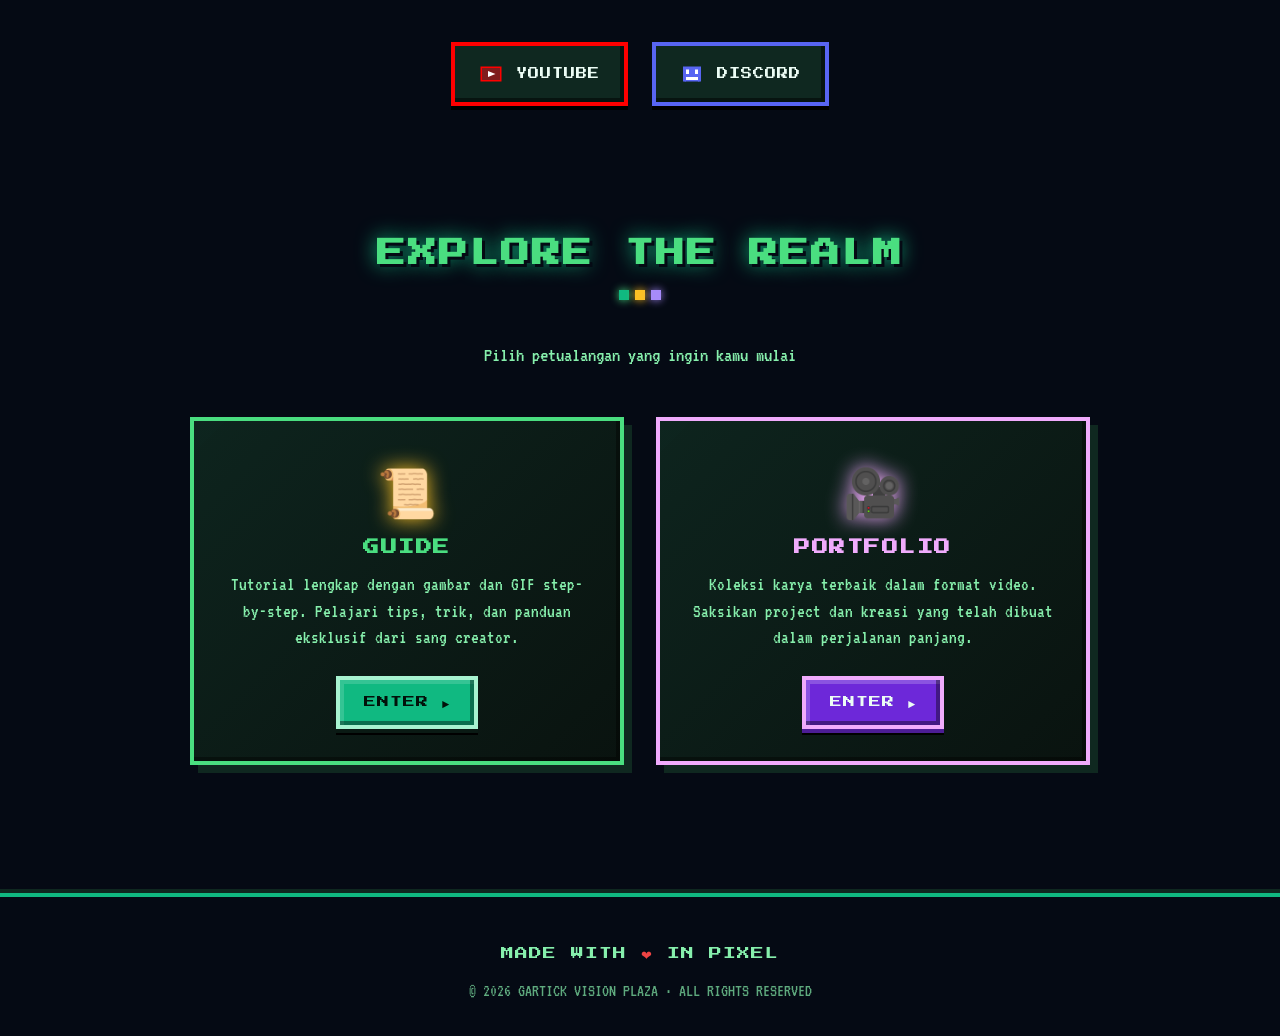
==== commit 4e8b3de9: "Update index.html" ====
--- a/index.html
+++ b/index.html
@@ -52,7 +52,7 @@
       HI, WELCOME TO<br>
       <span class="accent">GARTICK VISION PLAZA</span>
     </h1>
-    <p class="hero-subtitle" data-typewriter="A mystical pixel realm where imagination takes shape..."></p>
+    <p class="hero-subtitle" data-typewriter="Just an average psychology student pursuing a hobby"></p>
     <div class="btn-group">
       <a href="guide.html" class="pixel-btn primary">
         <span>📖</span> GUIDE
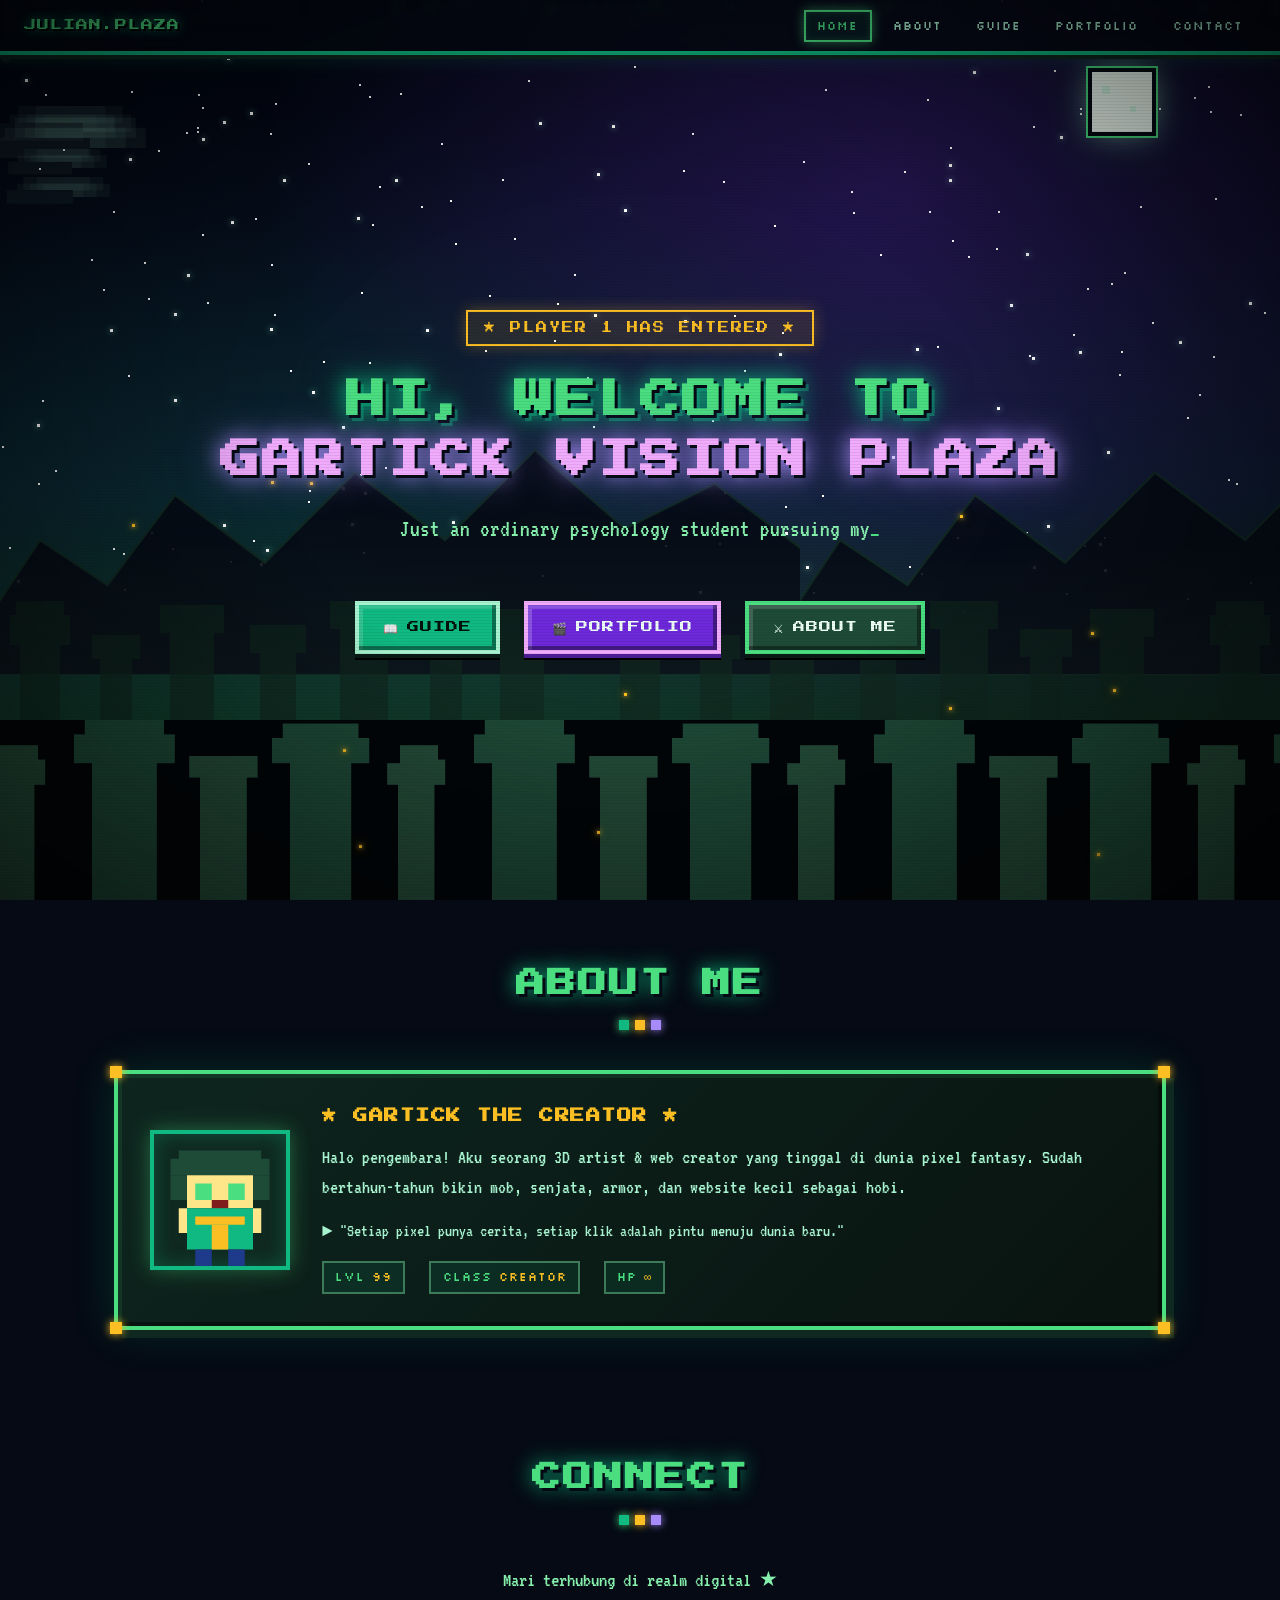
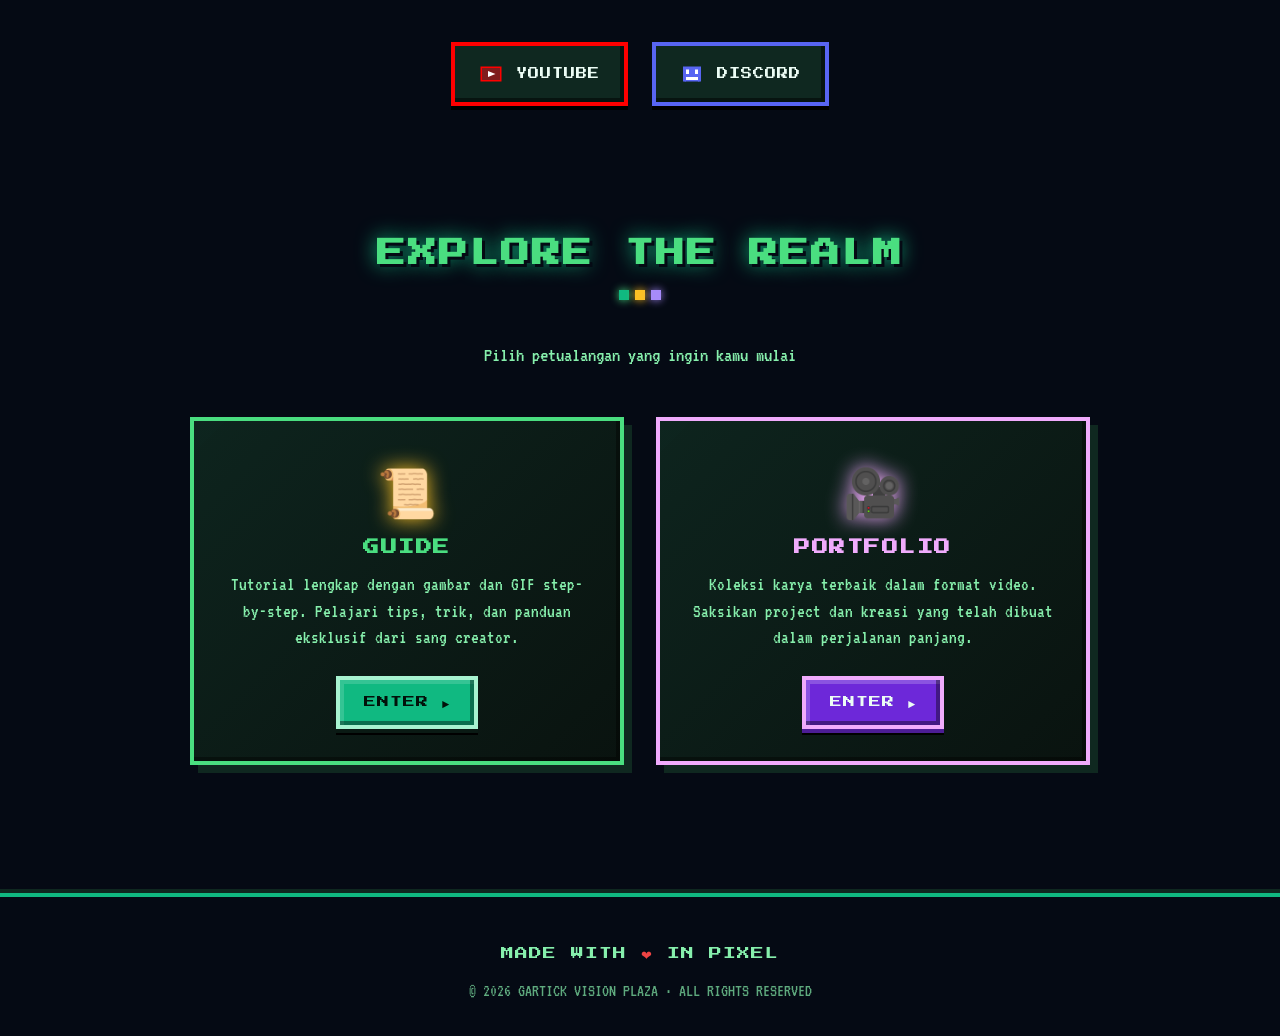
==== commit 7638b3b8: "Update index.html" ====
--- a/index.html
+++ b/index.html
@@ -15,7 +15,7 @@
   <div id="loader">
     <div class="loader-text">LOADING...</div>
     <div class="loader-bar"><div class="loader-fill"></div></div>
-    <div class="loader-text" style="font-size: 0.6rem; opacity: 0.7;">GARTICK VISION PLAZA</div>
+    <div class="loader-text" style="font-size: 0.6rem; opacity: 0.7;">JULIAN PLAZA</div>
   </div>
 
   <!-- BACKGROUND -->
@@ -34,7 +34,7 @@
 
   <!-- NAV -->
   <nav>
-    <a href="index.html" class="logo">GARTICK.PLAZA</a>
+    <a href="index.html" class="logo">JULIAN.PLAZA</a>
     <button class="mobile-toggle" aria-label="Menu">☰</button>
     <ul class="nav-links">
       <li><a href="index.html" class="active">HOME</a></li>
@@ -52,7 +52,7 @@
       HI, WELCOME TO<br>
       <span class="accent">GARTICK VISION PLAZA</span>
     </h1>
-    <p class="hero-subtitle" data-typewriter="Just an average psychology student pursuing a hobby"></p>
+    <p class="hero-subtitle" data-typewriter="Just an ordinary psychology student pursuing my interests"></p>
     <div class="btn-group">
       <a href="guide.html" class="pixel-btn primary">
         <span>📖</span> GUIDE
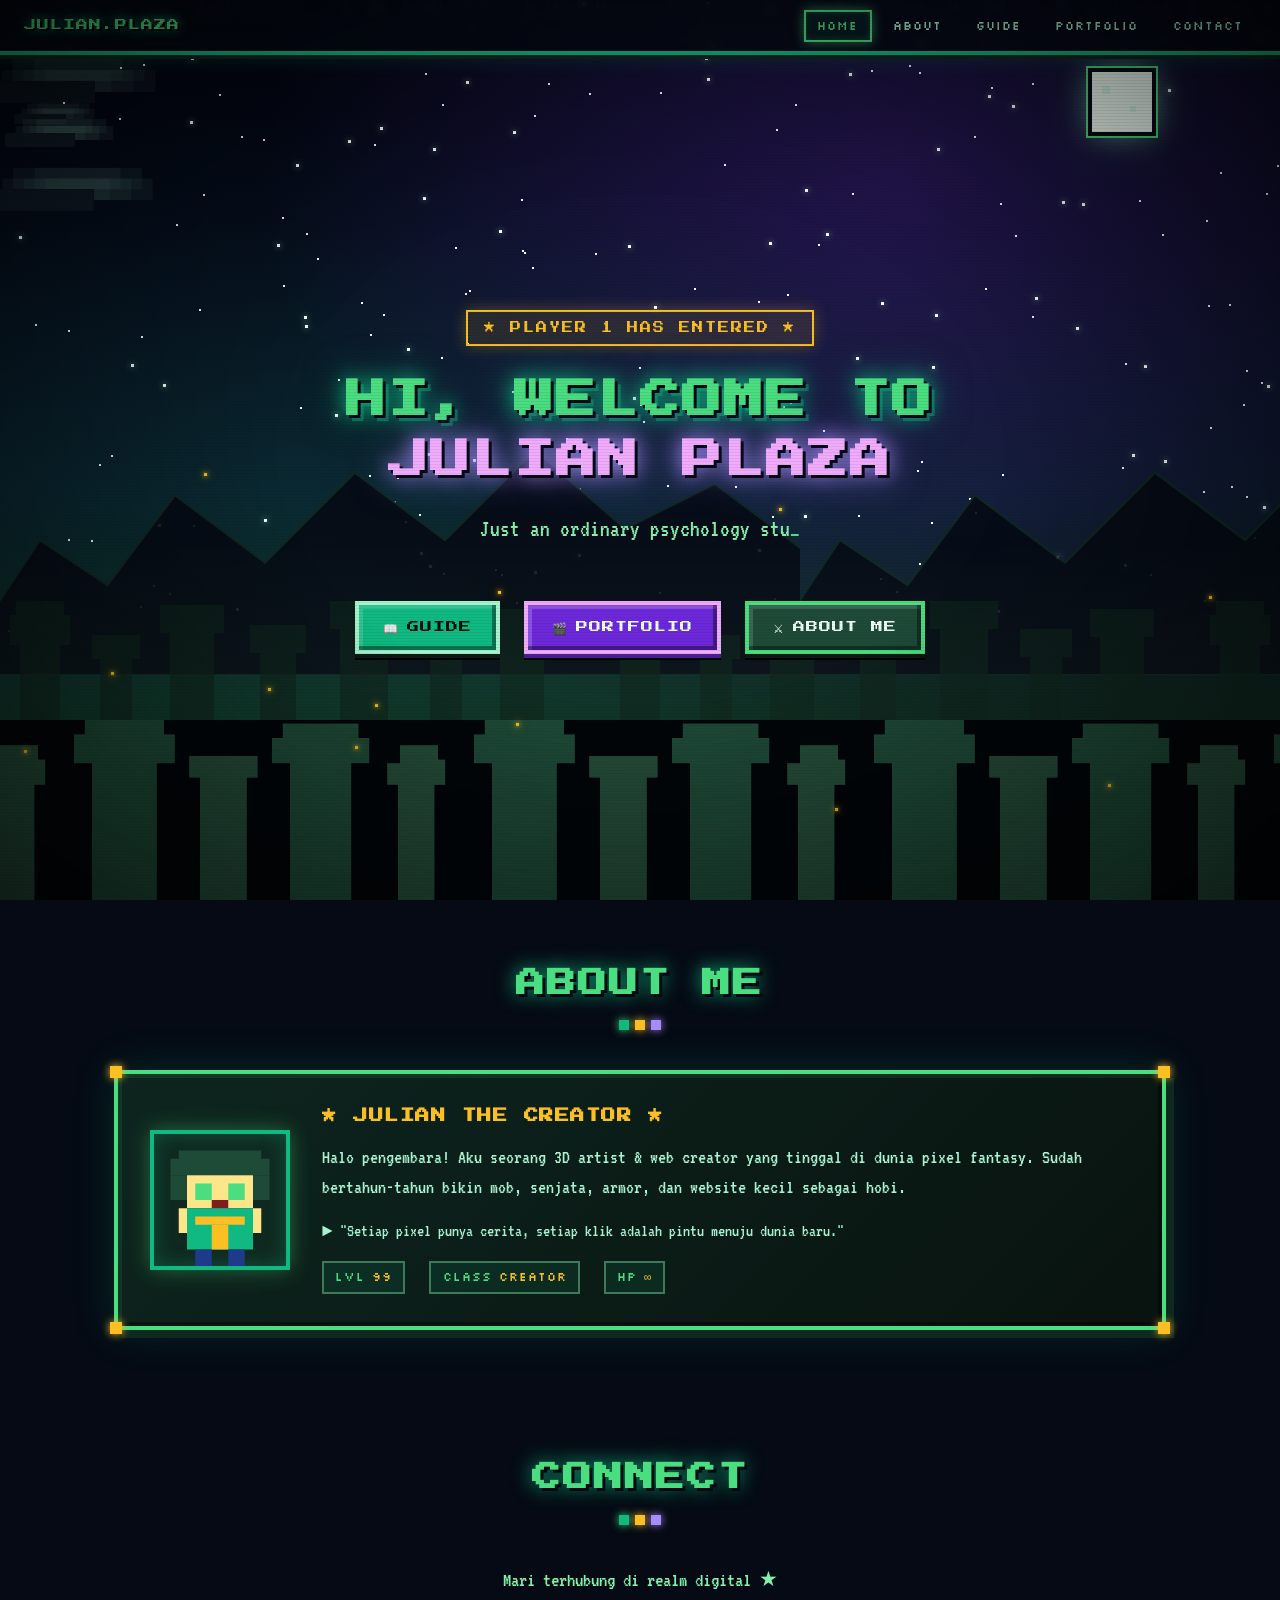
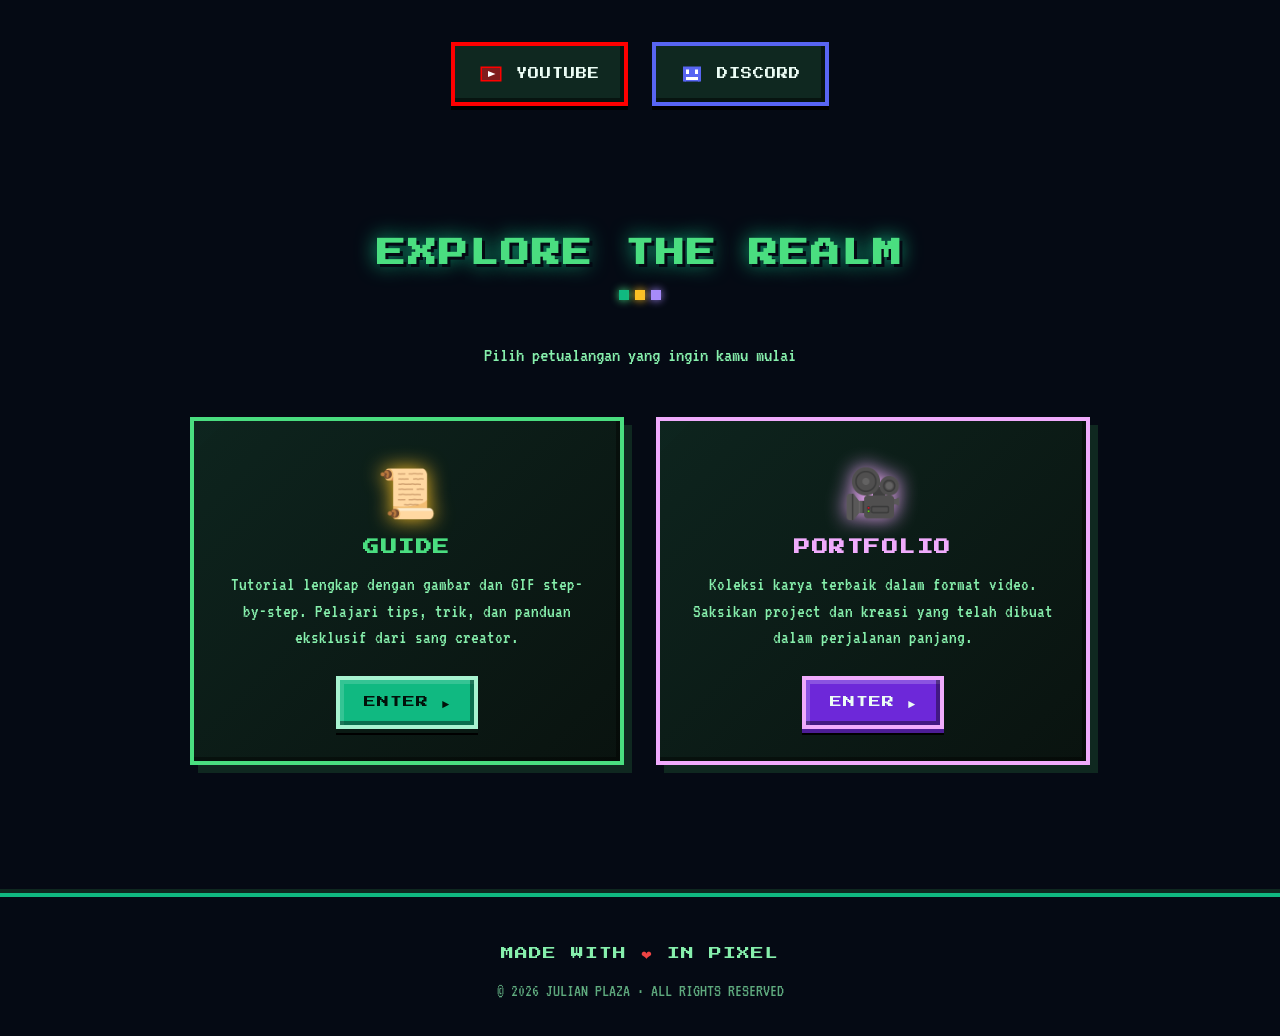
==== commit 103c6dcf: "Selesaikan rebranding ke Julian Plaza dan perbaiki kualitas kode - Ganti semua referensi 'Gartick Vi" ====
--- a/index.html
+++ b/index.html
@@ -3,8 +3,8 @@
 <head>
   <meta charset="UTF-8">
   <meta name="viewport" content="width=device-width, initial-scale=1.0, maximum-scale=1">
-  <title>Gartick Vision Plaza — Home</title>
-  <meta name="description" content="Gartick Vision Plaza — a mystical pixel fantasy realm of guides, portfolio, and creative adventures.">
+  <title>Julian Plaza — Home</title>
+  <meta name="description" content="Julian Plaza — a mystical pixel fantasy realm of guides, portfolio, and creative adventures.">
   <meta name="theme-color" content="#0a1a14">
   <link rel="stylesheet" href="style.css">
   <link rel="icon" href="data:image/svg+xml,<svg xmlns='http://www.w3.org/2000/svg' viewBox='0 0 16 16'><rect width='16' height='16' fill='%230a1a14'/><rect x='2' y='2' width='12' height='12' fill='%234ade80'/><rect x='5' y='5' width='6' height='6' fill='%230a1a14'/></svg>">
@@ -50,7 +50,7 @@
     <div class="welcome-tag">★ PLAYER 1 HAS ENTERED ★</div>
     <h1 class="hero-title">
       HI, WELCOME TO<br>
-      <span class="accent">GARTICK VISION PLAZA</span>
+      <span class="accent">JULIAN PLAZA</span>
     </h1>
     <p class="hero-subtitle" data-typewriter="Just an ordinary psychology student pursuing my interests"></p>
     <div class="btn-group">
@@ -107,7 +107,7 @@
       </div>
 
       <div class="about-text">
-        <h3>★ GARTICK THE CREATOR ★</h3>
+        <h3>★ JULIAN THE CREATOR ★</h3>
         <p>Halo pengembara! Aku seorang 3D artist & web creator yang tinggal di dunia pixel fantasy. Sudah bertahun-tahun bikin mob, senjata, armor, dan website kecil sebagai hobi.</p>
         <p class="text-gold" style="font-size: 1.1rem;">► "Setiap pixel punya cerita, setiap klik adalah pintu menuju dunia baru."</p>
         <div class="stat-row">
@@ -182,7 +182,7 @@
   <!-- FOOTER -->
   <footer>
     <div class="footer-heart">MADE WITH <span class="heart">❤</span> IN PIXEL</div>
-    <p class="footer-copy">© 2026 GARTICK VISION PLAZA · ALL RIGHTS RESERVED</p>
+    <p class="footer-copy">© 2026 JULIAN PLAZA · ALL RIGHTS RESERVED</p>
   </footer>
 
   <script src="script.js"></script>
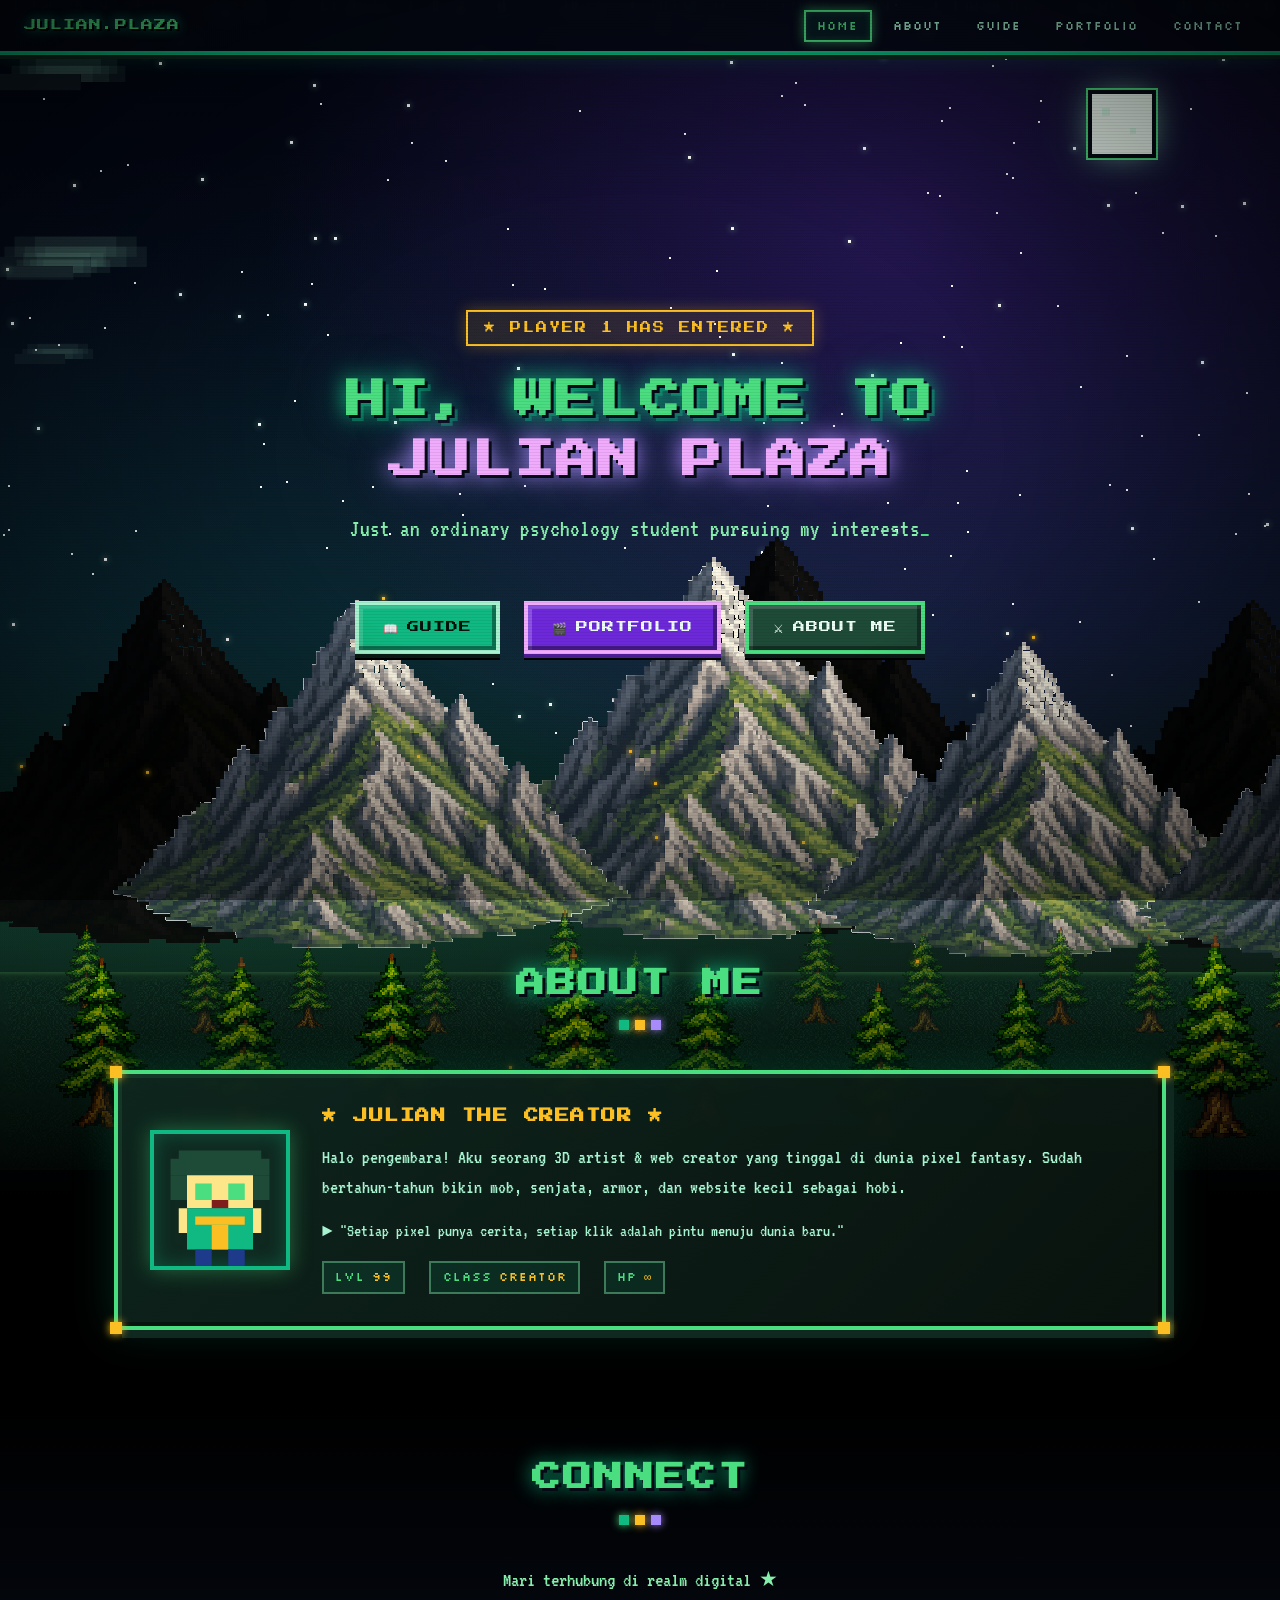
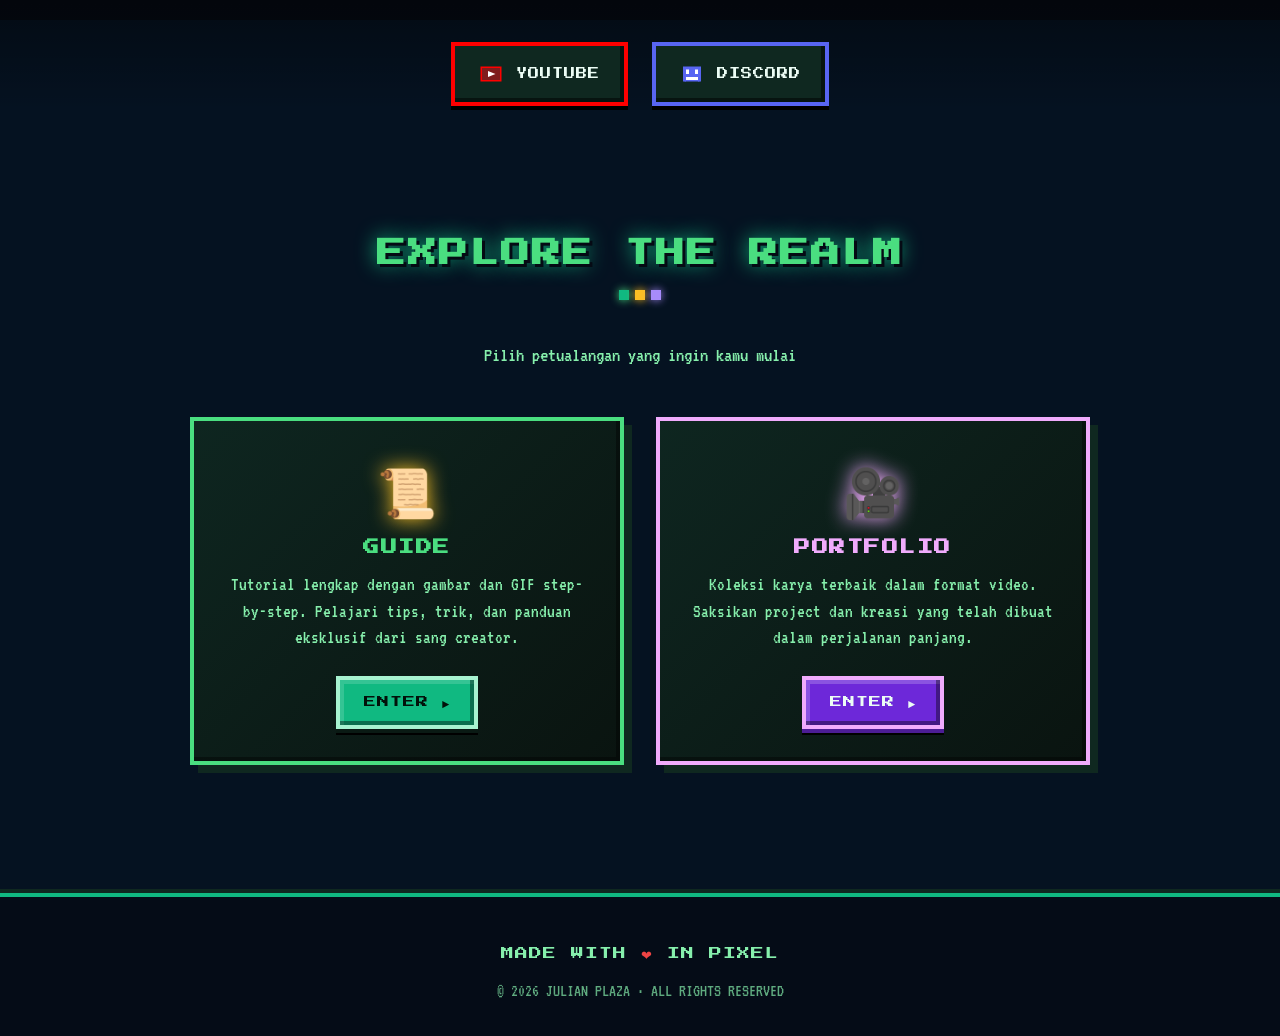
==== commit 1ac36e4a: "Tambah style-overrides.css: layout scene + dua background Karena git push proxy 503 berkepanjangan, " ====
--- a/index.html
+++ b/index.html
@@ -7,6 +7,7 @@
   <meta name="description" content="Julian Plaza — a mystical pixel fantasy realm of guides, portfolio, and creative adventures.">
   <meta name="theme-color" content="#0a1a14">
   <link rel="stylesheet" href="style.css">
+  <link rel="stylesheet" href="style-overrides.css">
   <link rel="icon" href="data:image/svg+xml,<svg xmlns='http://www.w3.org/2000/svg' viewBox='0 0 16 16'><rect width='16' height='16' fill='%230a1a14'/><rect x='2' y='2' width='12' height='12' fill='%234ade80'/><rect x='5' y='5' width='6' height='6' fill='%230a1a14'/></svg>">
 </head>
 <body>
@@ -24,11 +25,19 @@
     <div class="stars"></div>
     <div class="moon"></div>
     <div class="rain"></div>
+    <div class="ground"></div>
     <div class="mountains"></div>
     <div class="trees-back"></div>
     <div class="fog"></div>
     <div class="trees-front"></div>
   </div>
+
+  <!-- BACKGROUND TRANSITION (wide black blend) -->
+  <div class="bg-transition"></div>
+
+  <!-- BACKGROUND 2 — mystical pond -->
+  <div class="bg-pond"></div>
+
   <div class="scanlines"></div>
   <div class="vignette"></div>
 
--- a/style.css
+++ b/style.css
@@ -211,61 +211,81 @@
   100% { transform: translateY(110vh); opacity: 0.3; }
 }
 
-/* Parallax — Mountains */
+/* Mountains layer — dinaikkan agar puncak kelihatan di atas pohon */
 .mountains {
   position: absolute;
-  bottom: 25vh;
+  bottom: 30vh;
   left: 0;
   width: 100%;
-  height: 30vh;
-  background-image: url("data:image/svg+xml;utf8,<svg xmlns='http://www.w3.org/2000/svg' viewBox='0 0 400 120' preserveAspectRatio='xMidYMax slice'><polygon points='0,120 40,60 70,80 100,40 140,70 180,30 220,60 260,20 300,55 340,35 380,65 400,50 400,120' fill='%23050a14'/><polygon points='0,120 40,60 70,80 100,40 140,70 180,30 220,60 260,20 300,55 340,35 380,65 400,50 400,120' fill='none' stroke='%230f2820' stroke-width='1'/></svg>");
-  background-repeat: repeat-x;
-  background-size: 800px 100%;
-  opacity: 0.9;
-  animation: parallax-slow 120s linear infinite;
-}
-
-@keyframes parallax-slow {
-  0% { background-position: 0 0; }
-  100% { background-position: 800px 0; }
-}
-
-/* Parallax — Distant trees */
+  height: 50vh;
+  overflow: visible;
+}
+
+.mountain-sprite {
+  position: absolute;
+  bottom: 0;
+  display: block;
+  height: auto;
+  image-rendering: pixelated;
+  image-rendering: crisp-edges;
+  pointer-events: none;
+}
+
+/* Distant trees layer */
 .trees-back {
   position: absolute;
-  bottom: 15vh;
+  bottom: 14vh;
   left: 0;
   width: 100%;
-  height: 22vh;
-  background-image: url("data:image/svg+xml;utf8,<svg xmlns='http://www.w3.org/2000/svg' viewBox='0 0 300 100' preserveAspectRatio='xMidYMax slice'><g fill='%230a1f18'><rect x='10' y='30' width='20' height='70'/><rect x='5' y='25' width='30' height='15'/><rect x='8' y='18' width='24' height='10'/><rect x='50' y='40' width='16' height='60'/><rect x='46' y='35' width='24' height='12'/><rect x='85' y='25' width='22' height='75'/><rect x='80' y='20' width='32' height='14'/><rect x='130' y='35' width='18' height='65'/><rect x='125' y='30' width='28' height='14'/><rect x='170' y='22' width='24' height='78'/><rect x='165' y='18' width='34' height='14'/><rect x='215' y='38' width='16' height='62'/><rect x='210' y='32' width='26' height='14'/><rect x='250' y='28' width='22' height='72'/><rect x='245' y='22' width='32' height='14'/></g></svg>");
-  background-repeat: repeat-x;
-  background-size: 600px 100%;
-  opacity: 0.7;
-  animation: parallax-mid 80s linear infinite;
-}
-
-@keyframes parallax-mid {
-  0% { background-position: 0 0; }
-  100% { background-position: 600px 0; }
-}
-
-/* Parallax — Foreground trees */
+  height: 24vh;
+}
+
+/* Foreground trees layer */
 .trees-front {
+  position: absolute;
+  bottom: 7vh;
+  left: 0;
+  width: 100%;
+  height: 32vh;
+}
+
+/* Individual tree sprites (injected by JS) */
+.tree-sprite {
+  position: absolute;
+  bottom: 0;
+  transform-origin: bottom center;
+  image-rendering: pixelated;
+  image-rendering: crisp-edges;
+  pointer-events: none;
+  animation: tree-sway var(--sway-speed, 4s) ease-in-out infinite;
+  animation-delay: var(--sway-delay, 0s);
+}
+
+@keyframes tree-sway {
+  0%   { transform: rotate(0deg); }
+  20%  { transform: rotate(-1.2deg); }
+  50%  { transform: rotate(0deg); }
+  75%  { transform: rotate(0.8deg); }
+  100% { transform: rotate(0deg); }
+}
+
+/* Ground / terrain layer */
+.ground {
   position: absolute;
   bottom: 0;
   left: 0;
   width: 100%;
-  height: 20vh;
-  background-image: url("data:image/svg+xml;utf8,<svg xmlns='http://www.w3.org/2000/svg' viewBox='0 0 400 100' preserveAspectRatio='xMidYMax slice'><g><rect x='0' y='0' width='400' height='100' fill='%23020609'/><g fill='%231e4a38'><rect x='20' y='20' width='32' height='80'/><rect x='12' y='12' width='48' height='20'/><rect x='16' y='6' width='40' height='10'/><rect x='24' y='0' width='24' height='8'/></g><g fill='%230f2820'><rect x='28' y='20' width='4' height='80'/></g><g fill='%23254d3a'><rect x='80' y='30' width='28' height='70'/><rect x='74' y='22' width='40' height='14'/><rect x='78' y='14' width='32' height='10'/></g><g fill='%231e4a38'><rect x='140' y='15' width='36' height='85'/><rect x='130' y='8' width='56' height='16'/><rect x='136' y='0' width='44' height='10'/></g><g fill='%23254d3a'><rect x='200' y='28' width='26' height='72'/><rect x='194' y='20' width='38' height='12'/></g><g fill='%231e4a38'><rect x='250' y='18' width='34' height='82'/><rect x='240' y='10' width='54' height='14'/><rect x='246' y='2' width='42' height='10'/></g><g fill='%23254d3a'><rect x='310' y='32' width='24' height='68'/><rect x='304' y='24' width='36' height='12'/></g><g fill='%231e4a38'><rect x='360' y='22' width='30' height='78'/><rect x='352' y='14' width='46' height='14'/></g></g></svg>");
-  background-repeat: repeat-x;
-  background-size: 400px 100%;
-  opacity: 1;
-  animation: parallax-fast 40s linear infinite;
-}
-
-@keyframes parallax-fast {
-  0% { background-position: 0 0; }
-  100% { background-position: 400px 0; }
+  height: 8vh;
+  background:
+    linear-gradient(to bottom,
+      rgba(45, 100, 60, 0.85) 0px,
+      rgba(20, 60, 35, 0.6)  4px,
+      transparent             10px
+    ),
+    url('ground-texture.png');
+  background-size: auto, 128px 128px;
+  background-repeat: repeat-x, repeat;
+  image-rendering: pixelated;
 }
 
 /* Fog layer */
--- a/style-overrides.css
+++ b/style-overrides.css
@@ -0,0 +1,156 @@
+/* ============================================================
+   STYLE OVERRIDES
+   Disinkronkan via MCP karena git push proxy intermittent 503.
+   File ini di-link SETELAH style.css di index.html, sehingga
+   cascade akan menimpa rule-rule asli yang lebih lama.
+   ============================================================ */
+
+/* BG layer 1 jadi absolute height-limited (was: fixed inset:0) */
+.bg-container {
+  position: absolute;
+  inset: auto;
+  top: 0;
+  left: 0;
+  width: 100%;
+  height: 130vh;
+  z-index: -10;
+  overflow: hidden;
+  pointer-events: none;
+}
+
+/* Wide black blend transition antara bg-container & bg-pond */
+.bg-transition {
+  position: absolute;
+  top: 100vh;
+  left: 0;
+  width: 100%;
+  height: 90vh;
+  background: linear-gradient(
+    180deg,
+    transparent           0%,
+    rgba(0, 0, 0, 0.55)  18%,
+    #000                 38%,
+    #000                 62%,
+    rgba(0, 0, 0, 0.55)  82%,
+    transparent          100%
+  );
+  z-index: -9;
+  pointer-events: none;
+}
+
+/* Background kedua: mystical pond */
+.bg-pond {
+  position: absolute;
+  top: 180vh;
+  left: 0;
+  width: 100%;
+  bottom: 0;
+  background-color: #051221;
+  background-image: url('pond-bg.gif');
+  background-size: cover;
+  background-position: center top;
+  background-repeat: no-repeat;
+  background-attachment: fixed;
+  z-index: -10;
+  pointer-events: none;
+}
+
+/* Mobile: matikan fixed-attachment (iOS Safari fallback) */
+@media (max-width: 768px) {
+  .bg-pond {
+    background-attachment: scroll;
+    background-size: cover;
+    background-position: center top;
+    background-repeat: no-repeat;
+  }
+}
+
+/* Layout fixes — gunung & terrain & pohon */
+.mountains {
+  bottom: 14vh;
+  height: 46vh;
+  z-index: auto;
+}
+
+.ground {
+  height: 22vh;
+  z-index: auto;
+}
+
+.trees-front {
+  bottom: 1vh;
+  height: 28vh;
+  z-index: 2;  /* tetap di depan rumah meski scene di-append belakangan */
+}
+
+/* Scene: tanam rumah di area tanah lapang */
+.scene-wrapper {
+  right: 7%;
+  bottom: 2vh;
+}
+
+.house-sprite {
+  height: 13vh;
+}
+
+@media (max-width: 768px) {
+  .scene-wrapper { right: 3%; bottom: 1vh; }
+  .house-sprite { height: 11vh; }
+}
+
+/* Meteor — streak head + frame-by-frame trail sparks */
+.meteor {
+  width: 80px;
+  height: 2px;
+  background: linear-gradient(
+    to right,
+    transparent 0%,
+    rgba(34, 211, 238, 0.15) 30%,
+    rgba(34, 211, 238, 0.55) 70%,
+    rgba(167, 243, 208, 0.95) 95%,
+    #ffffff 100%
+  );
+  border-radius: 1px;
+  box-shadow:
+    0 0 6px rgba(167, 243, 208, 0.6),
+    0 0 12px rgba(34, 211, 238, 0.35);
+  transform-origin: 100% 50%;
+  animation: meteor-fly var(--meteor-speed, 4s) linear infinite;
+  animation-delay: var(--meteor-delay, 0s);
+  opacity: 0;
+}
+
+.meteor::before,
+.meteor::after {
+  content: '';
+  position: absolute;
+  top: 50%;
+  width: 3px;
+  height: 3px;
+  background: #fff;
+  border-radius: 50%;
+  box-shadow: 0 0 4px #fff, 0 0 8px var(--glow-cyan);
+  transform: translateY(-50%);
+}
+
+.meteor::before {
+  right: 20%;
+  animation: spark-flicker 0.18s steps(2) infinite;
+}
+
+.meteor::after {
+  right: 45%;
+  animation: spark-flicker 0.22s steps(2) infinite 0.09s;
+}
+
+@keyframes spark-flicker {
+  0%, 49%   { opacity: 1;   transform: translateY(-50%) scale(1);   }
+  50%, 100% { opacity: 0.2; transform: translateY(-50%) scale(0.4); }
+}
+
+@keyframes meteor-fly {
+  0%   { transform: translate(0, 0)             rotate(135deg); opacity: 0; }
+  8%   { opacity: 1; }
+  88%  { opacity: 1; }
+  100% { transform: translate(-640px, 640px)    rotate(135deg); opacity: 0; }
+}
